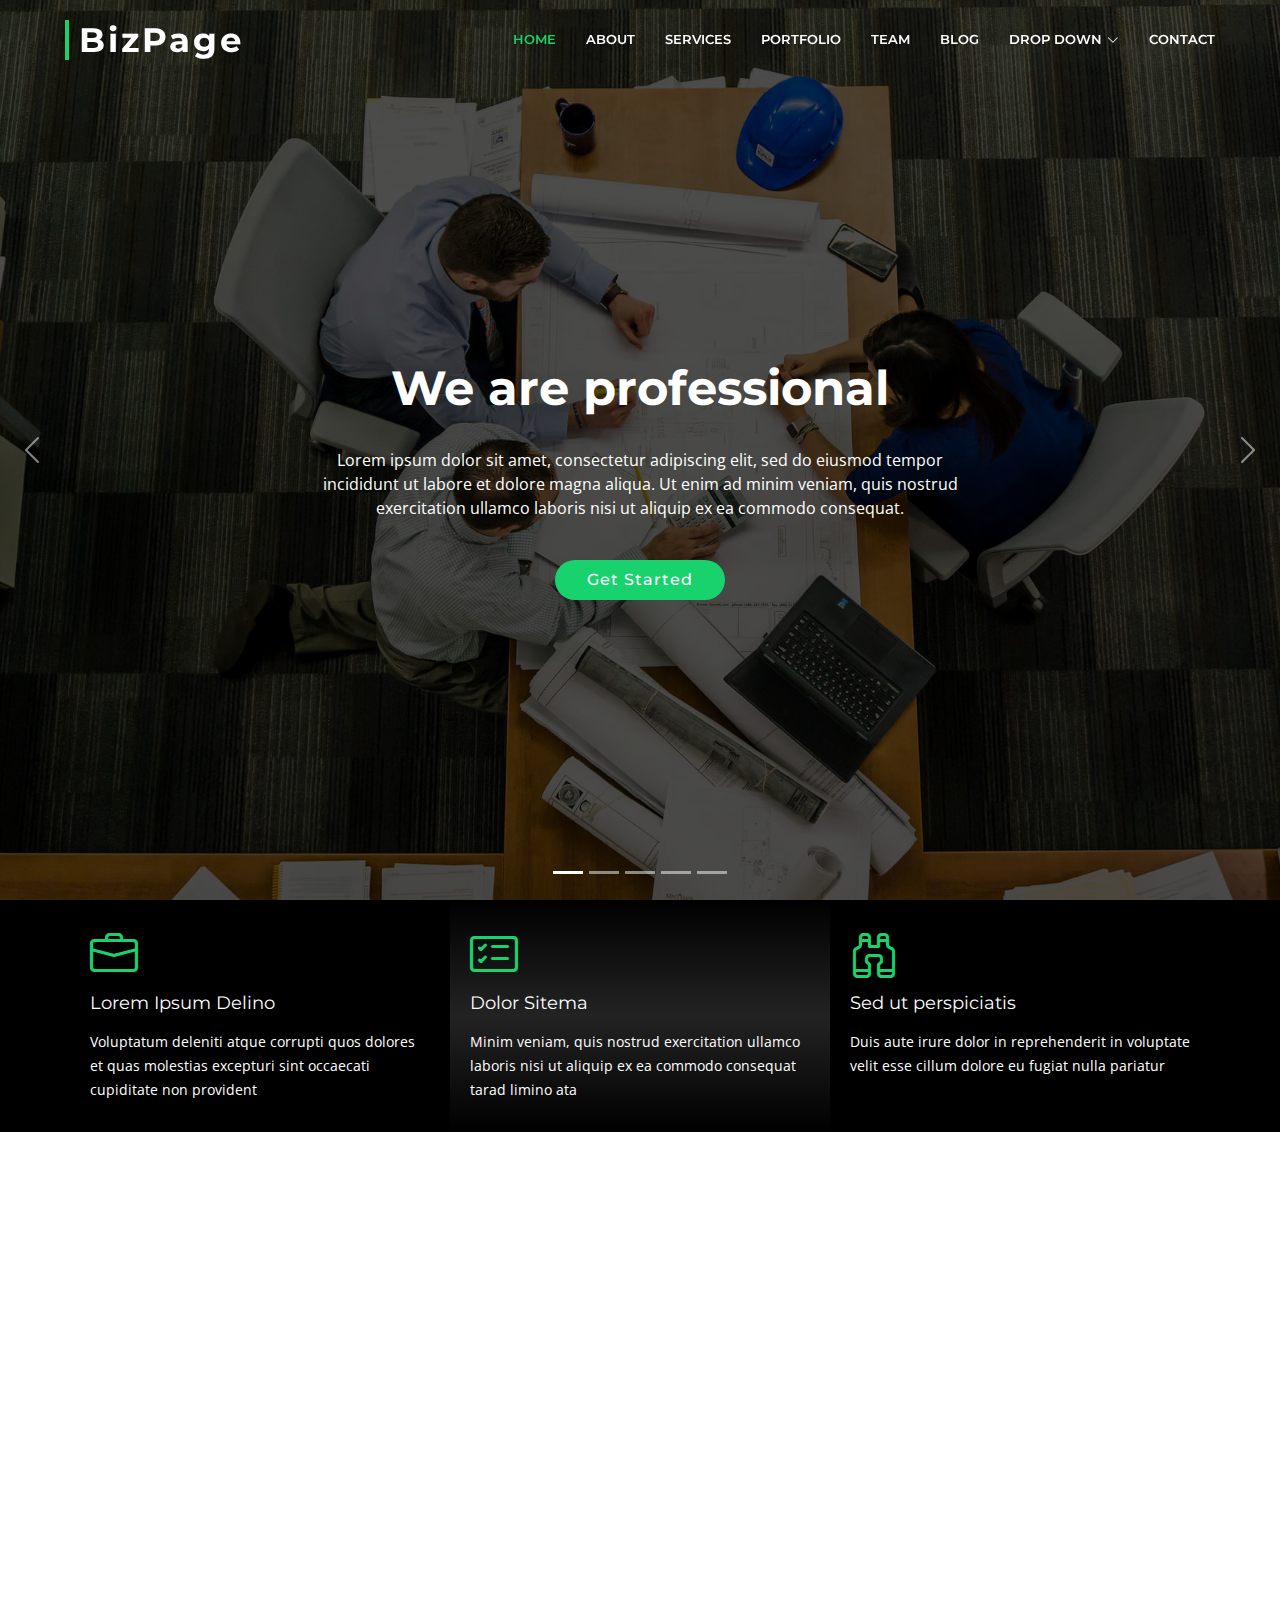
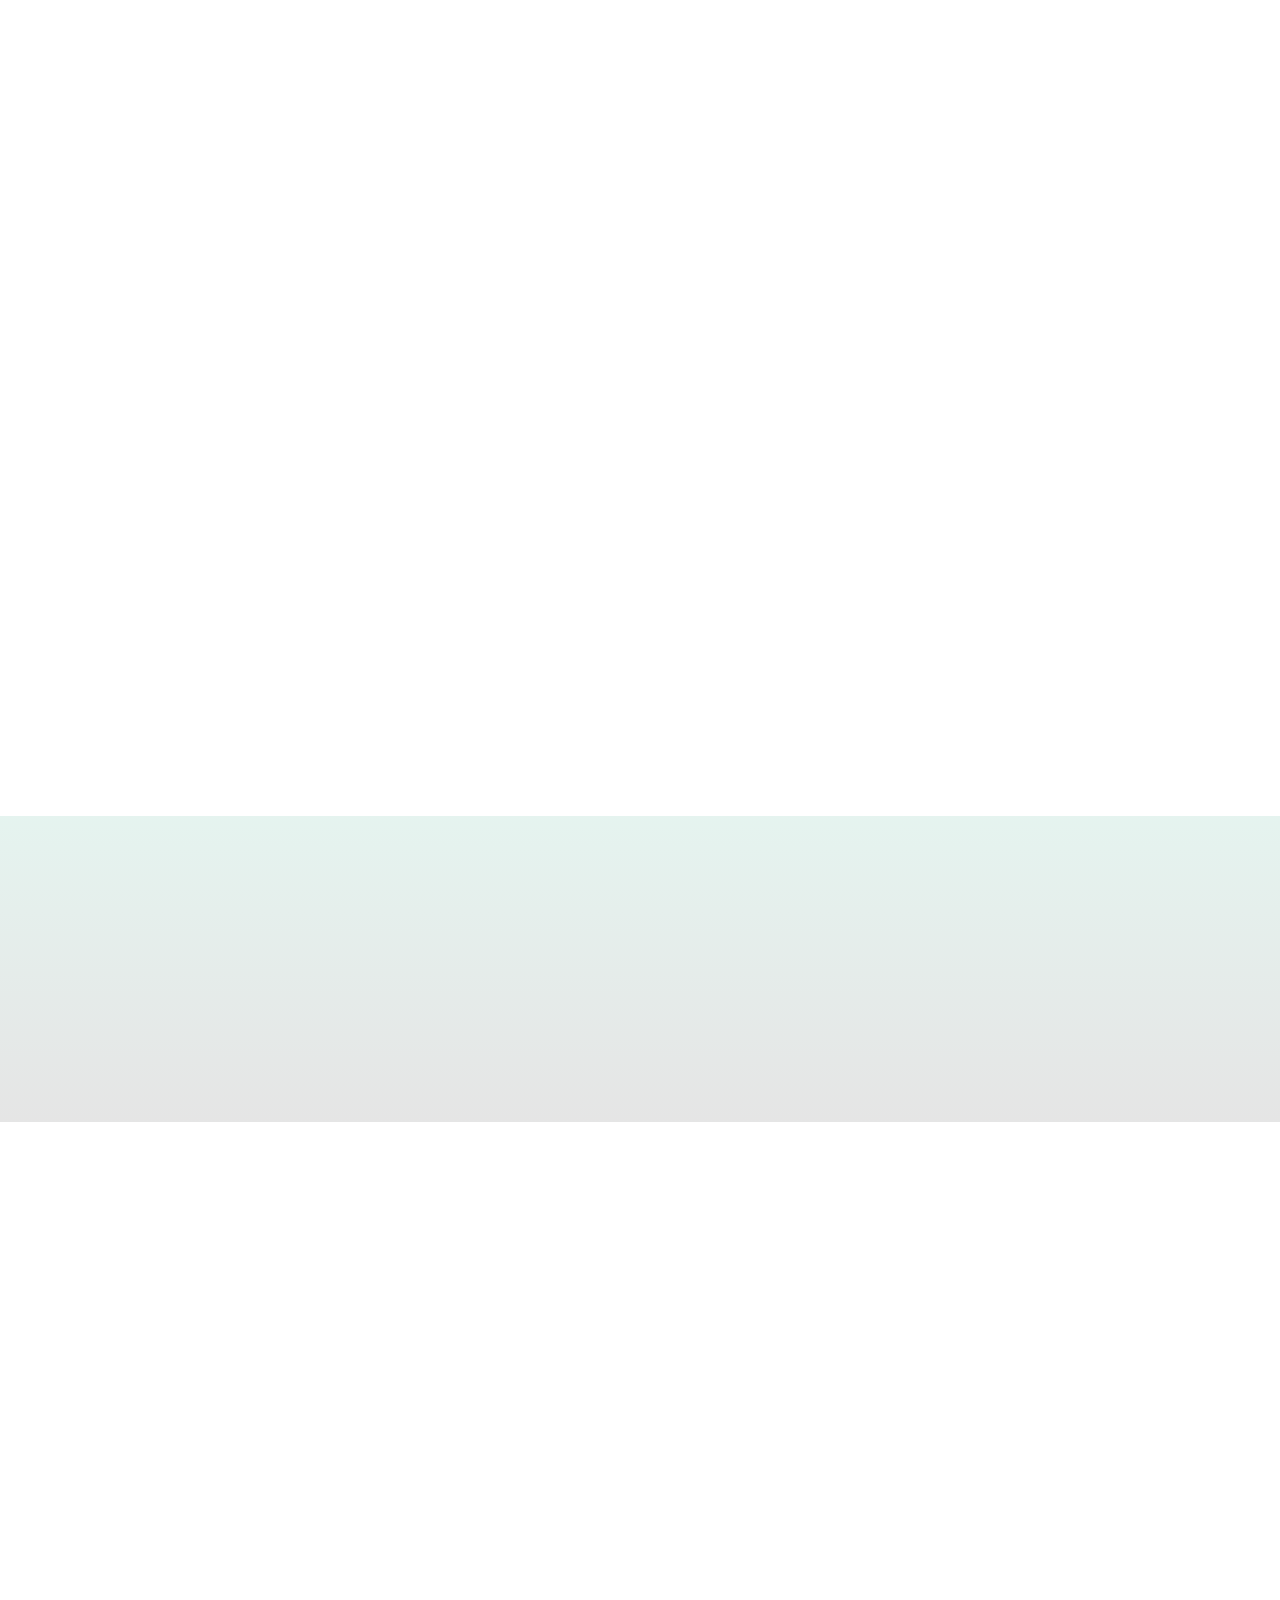
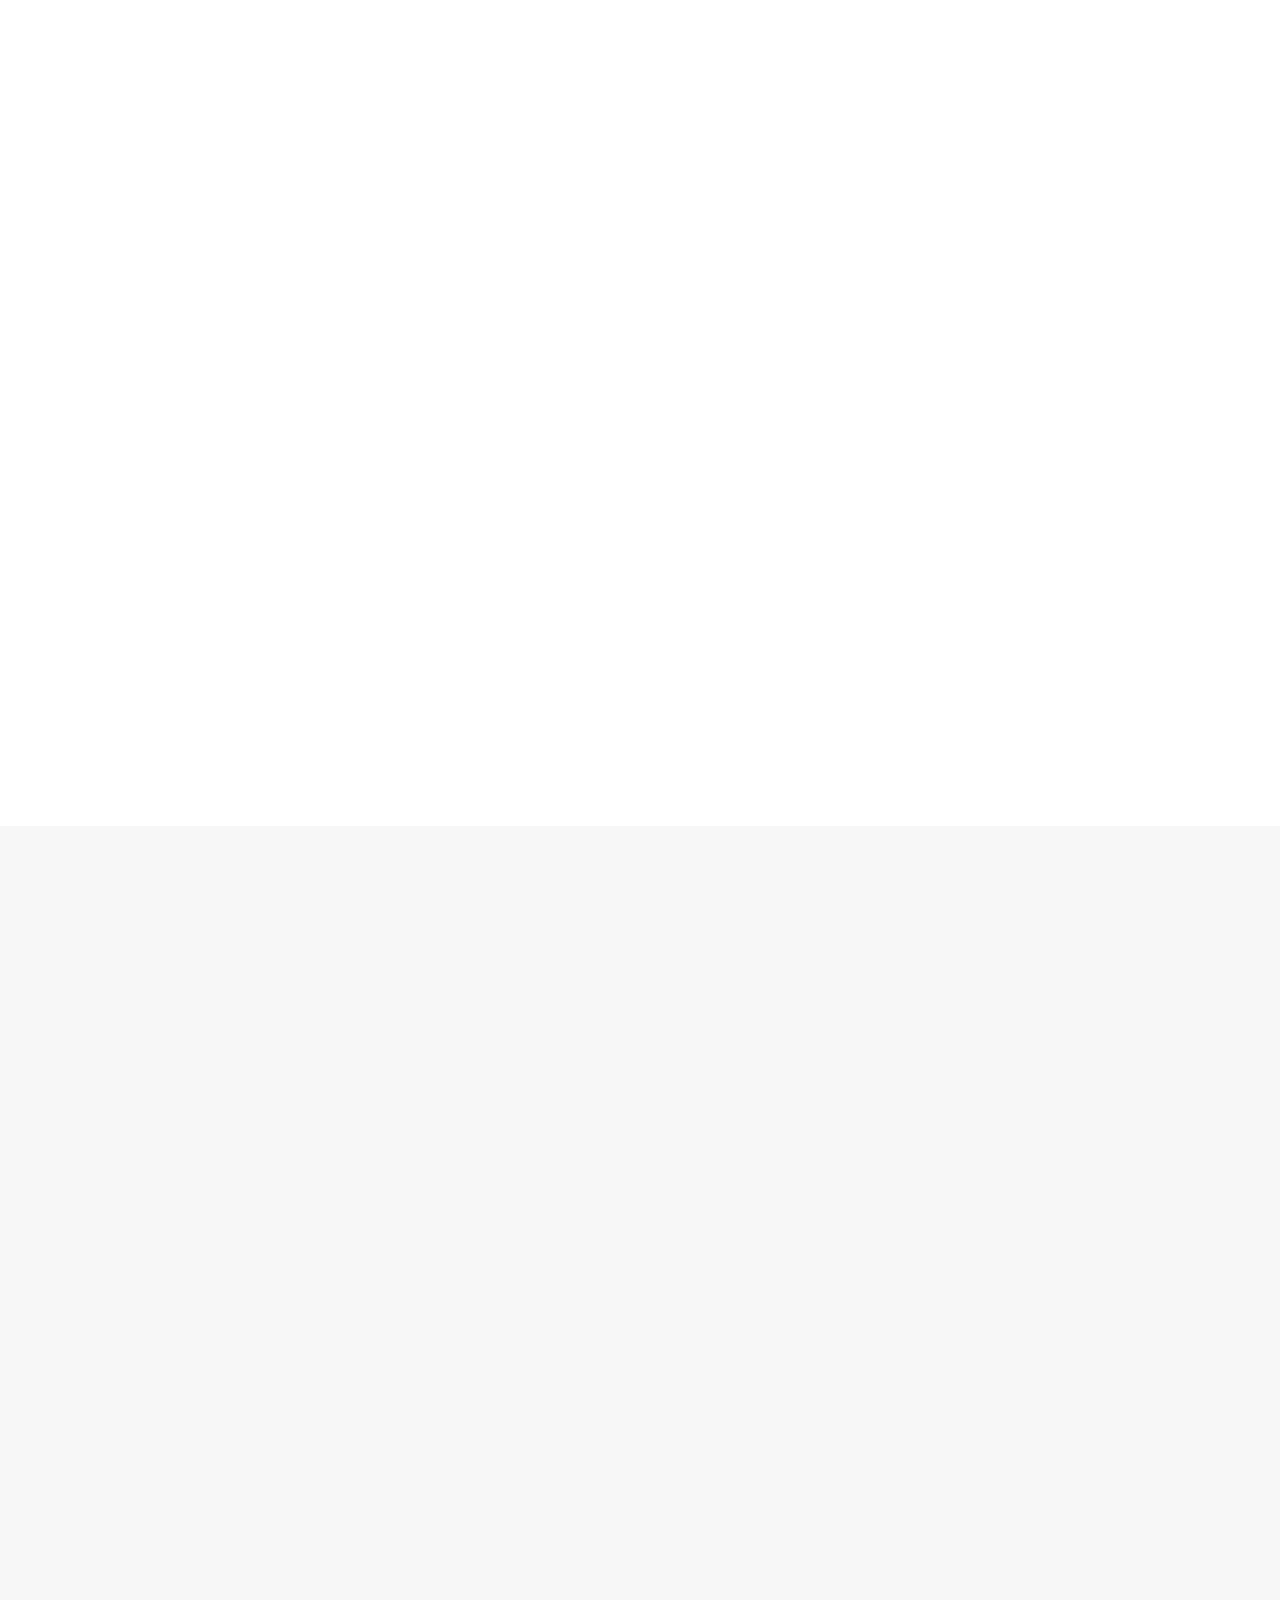
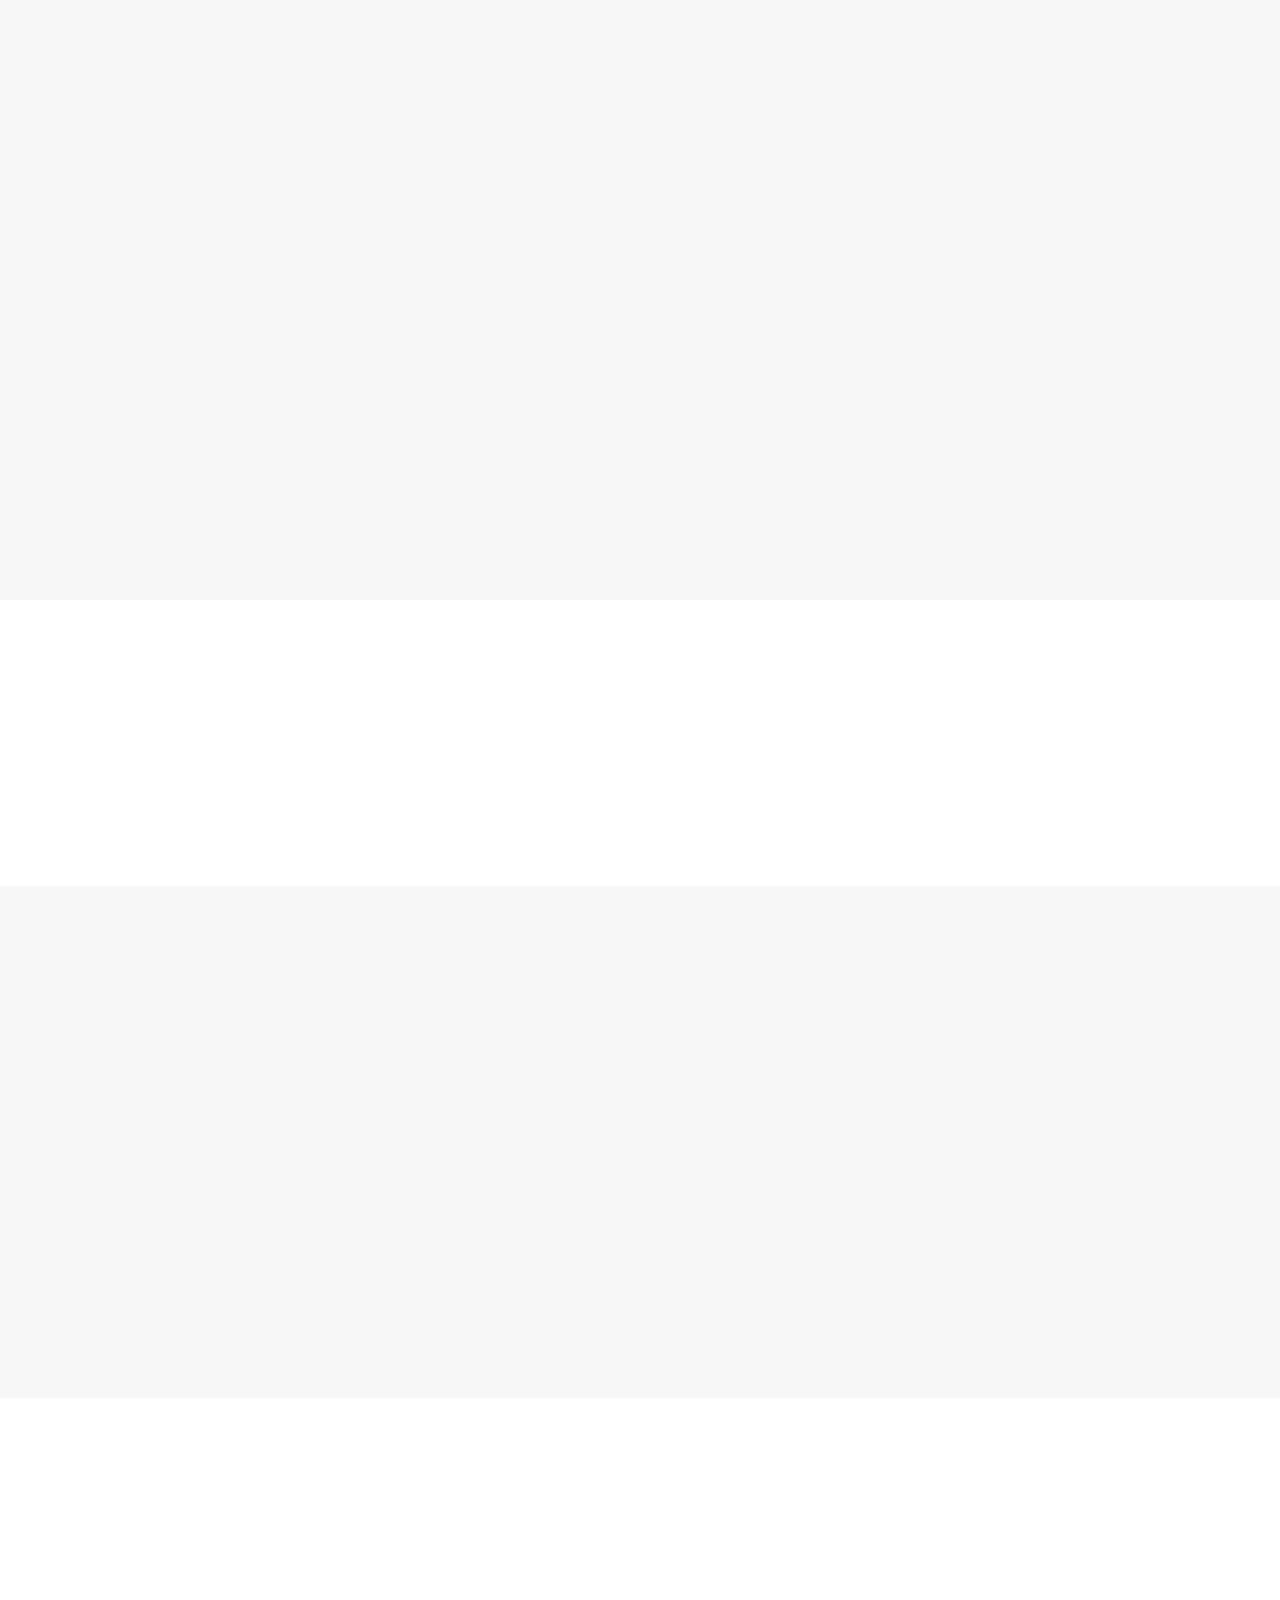
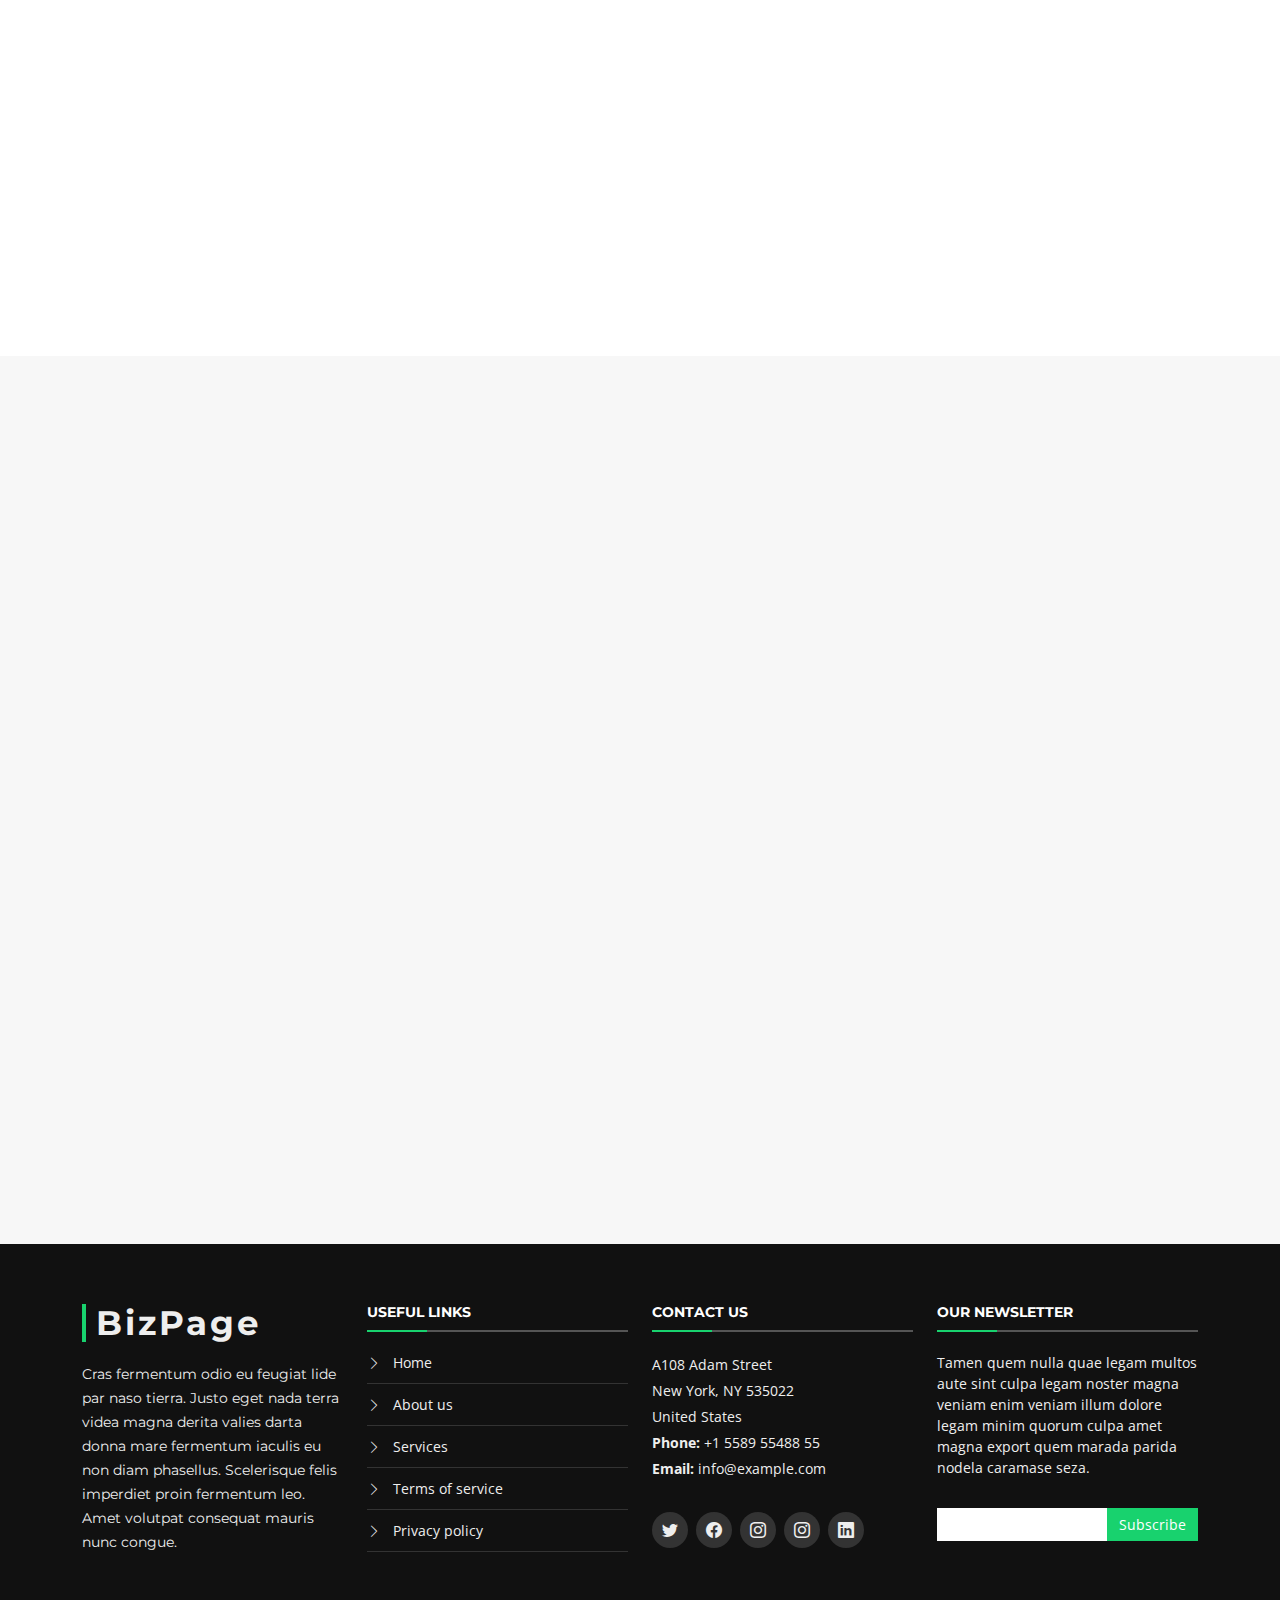
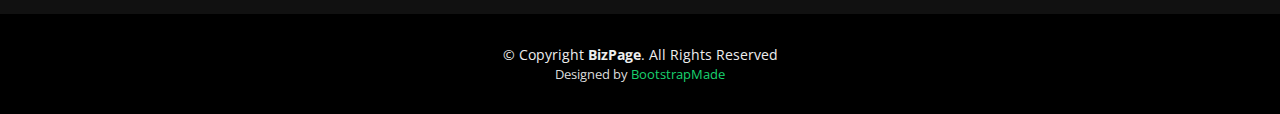
==== index.html @ b389154e "initial commit" ====
<!DOCTYPE html>
<html lang="en">

<head>
  <meta charset="utf-8">
  <meta content="width=device-width, initial-scale=1.0" name="viewport">

  <title>BizPage Bootstrap Template</title>
  <meta content="" name="description">
  <meta content="" name="keywords">

  <!-- Favicons -->
  <link href="assets/img/favicon.png" rel="icon">
  <link href="assets/img/apple-touch-icon.png" rel="apple-touch-icon">

  <!-- Google Fonts -->
  <link href="https://fonts.googleapis.com/css?family=Open+Sans:300,300i,400,400i,700,700i|Montserrat:300,400,500,700" rel="stylesheet">

  <!-- Vendor CSS Files -->
  <link href="assets/vendor/animate.css/animate.min.css" rel="stylesheet">
  <link href="assets/vendor/aos/aos.css" rel="stylesheet">
  <link href="assets/vendor/bootstrap/css/bootstrap.min.css" rel="stylesheet">
  <link href="assets/vendor/bootstrap-icons/bootstrap-icons.css" rel="stylesheet">
  <link href="assets/vendor/glightbox/css/glightbox.min.css" rel="stylesheet">
  <link href="assets/vendor/swiper/swiper-bundle.min.css" rel="stylesheet">

  <!-- Template Main CSS File -->
  <link href="assets/css/style.css" rel="stylesheet">

  <!-- =======================================================
  * Template Name: BizPage
  * Updated: Mar 10 2023 with Bootstrap v5.2.3
  * Template URL: https://bootstrapmade.com/bizpage-bootstrap-business-template/
  * Author: BootstrapMade.com
  * License: https://bootstrapmade.com/license/
  ======================================================== -->
</head>

<body>

  <!-- ======= Header ======= -->
  <header id="header" class="fixed-top d-flex align-items-center header-transparent">
    <div class="container-fluid">

      <div class="row justify-content-center align-items-center">
        <div class="col-xl-11 d-flex align-items-center justify-content-between">
          <h1 class="logo"><a href="index.html">BizPage</a></h1>
          <!-- Uncomment below if you prefer to use an image logo -->
          <!-- <a href="index.html" class="logo"><img src="assets/img/logo.png" alt="" class="img-fluid"></a>-->

          <nav id="navbar" class="navbar">
            <ul>
              <li><a class="nav-link scrollto active" href="#hero">Home</a></li>
              <li><a class="nav-link scrollto" href="#about">About</a></li>
              <li><a class="nav-link scrollto" href="#services">Services</a></li>
              <li><a class="nav-link scrollto " href="#portfolio">Portfolio</a></li>
              <li><a class="nav-link scrollto" href="#team">Team</a></li>
              <li><a class="nav-link  " href="blog.html">Blog</a></li>
              <li class="dropdown"><a href="#"><span>Drop Down</span> <i class="bi bi-chevron-down"></i></a>
                <ul>
                  <li><a href="#">Drop Down 1</a></li>
                  <li class="dropdown"><a href="#"><span>Deep Drop Down</span> <i class="bi bi-chevron-right"></i></a>
                    <ul>
                      <li><a href="#">Deep Drop Down 1</a></li>
                      <li><a href="#">Deep Drop Down 2</a></li>
                      <li><a href="#">Deep Drop Down 3</a></li>
                      <li><a href="#">Deep Drop Down 4</a></li>
                      <li><a href="#">Deep Drop Down 5</a></li>
                    </ul>
                  </li>
                  <li><a href="#">Drop Down 2</a></li>
                  <li><a href="#">Drop Down 3</a></li>
                  <li><a href="#">Drop Down 4</a></li>
                </ul>
              </li>
              <li><a class="nav-link scrollto" href="#contact">Contact</a></li>
            </ul>
            <i class="bi bi-list mobile-nav-toggle"></i>
          </nav><!-- .navbar -->
        </div>
      </div>

    </div>
  </header><!-- End Header -->

  <!-- ======= hero Section ======= -->
  <section id="hero">
    <div class="hero-container">
      <div id="heroCarousel" class="carousel slide carousel-fade" data-bs-ride="carousel" data-bs-interval="5000">

        <ol id="hero-carousel-indicators" class="carousel-indicators"></ol>

        <div class="carousel-inner" role="listbox">

          <div class="carousel-item active" style="background-image: url(assets/img/hero-carousel/1.jpg)">
            <div class="carousel-container">
              <div class="container">
                <h2 class="animate__animated animate__fadeInDown">We are professional</h2>
                <p class="animate__animated animate__fadeInUp">Lorem ipsum dolor sit amet, consectetur adipiscing elit, sed do eiusmod tempor incididunt ut labore et dolore magna aliqua. Ut enim ad minim veniam, quis nostrud exercitation ullamco laboris nisi ut aliquip ex ea commodo consequat.</p>
                <a href="#featured-services" class="btn-get-started scrollto animate__animated animate__fadeInUp">Get Started</a>
              </div>
            </div>
          </div>

          <div class="carousel-item" style="background-image: url(assets/img/hero-carousel/2.jpg)">
            <div class="carousel-container">
              <div class="container">
                <h2 class="animate__animated animate__fadeInDown">At vero eos et accusamus</h2>
                <p class="animate__animated animate__fadeInUp">Nam libero tempore, cum soluta nobis est eligendi optio cumque nihil impedit quo minus id quod maxime placeat facere possimus, omnis voluptas assumenda est, omnis dolor repellendus. Temporibus autem quibusdam et aut officiis debitis aut.</p>
                <a href="#featured-services" class="btn-get-started scrollto animate__animated animate__fadeInUp">Get Started</a>
              </div>
            </div>
          </div>

          <div class="carousel-item" style="background-image: url(assets/img/hero-carousel/3.jpg)">
            <div class="carousel-container">
              <div class="container">
                <h2 class="animate__animated animate__fadeInDown">Temporibus autem quibusdam</h2>
                <p class="animate__animated animate__fadeInUp">Beatae vitae dicta sunt explicabo. Nemo enim ipsam voluptatem quia voluptas sit aspernatur aut odit aut fugit, sed quia consequuntur magni dolores eos qui ratione voluptatem sequi nesciunt omnis iste natus error sit voluptatem accusantium.</p>
                <a href="#featured-services" class="btn-get-started scrollto animate__animated animate__fadeInUp">Get Started</a>
              </div>
            </div>
          </div>

          <div class="carousel-item" style="background-image: url(assets/img/hero-carousel/4.jpg)">
            <div class="carousel-container">
              <div class="container">
                <h2 class="animate__animated animate__fadeInDown">Nam libero tempore</h2>
                <p class="animate__animated animate__fadeInUp">Neque porro quisquam est, qui dolorem ipsum quia dolor sit amet, consectetur, adipisci velit, sed quia non numquam eius modi tempora incidunt ut labore et dolore magnam aliquam quaerat voluptatem. Ut enim ad minima veniam, quis nostrum.</p>
                <a href="#featured-services" class="btn-get-started scrollto animate__animated animate__fadeInUp">Get Started</a>
              </div>
            </div>
          </div>

          <div class="carousel-item" style="background-image: url(assets/img/hero-carousel/5.jpg)">
            <div class="carousel-container">
              <div class="container">
                <h2 class="animate__animated animate__fadeInDown">Magnam aliquam quaerat</h2>
                <p class="animate__animated animate__fadeInUp">Lorem ipsum dolor sit amet, consectetur adipiscing elit, sed do eiusmod tempor incididunt ut labore et dolore magna aliqua. Ut enim ad minim veniam, quis nostrud exercitation ullamco laboris nisi ut aliquip ex ea commodo consequat.</p>
                <a href="#featured-services" class="btn-get-started scrollto animate__animated animate__fadeInUp">Get Started</a>
              </div>
            </div>
          </div>

        </div>

        <a class="carousel-control-prev" href="#heroCarousel" role="button" data-bs-slide="prev">
          <span class="carousel-control-prev-icon bi bi-chevron-left" aria-hidden="true"></span>
        </a>

        <a class="carousel-control-next" href="#heroCarousel" role="button" data-bs-slide="next">
          <span class="carousel-control-next-icon bi bi-chevron-right" aria-hidden="true"></span>
        </a>

      </div>
    </div>
  </section><!-- End Hero Section -->

  <main id="main">

    <!-- ======= Featured Services Section Section ======= -->
    <section id="featured-services">
      <div class="container">
        <div class="row">

          <div class="col-lg-4 box">
            <i class="bi bi-briefcase"></i>
            <h4 class="title"><a href="">Lorem Ipsum Delino</a></h4>
            <p class="description">Voluptatum deleniti atque corrupti quos dolores et quas molestias excepturi sint occaecati cupiditate non provident</p>
          </div>

          <div class="col-lg-4 box box-bg">
            <i class="bi bi-card-checklist"></i>
            <h4 class="title"><a href="">Dolor Sitema</a></h4>
            <p class="description">Minim veniam, quis nostrud exercitation ullamco laboris nisi ut aliquip ex ea commodo consequat tarad limino ata</p>
          </div>

          <div class="col-lg-4 box">
            <i class="bi bi-binoculars"></i>
            <h4 class="title"><a href="">Sed ut perspiciatis</a></h4>
            <p class="description">Duis aute irure dolor in reprehenderit in voluptate velit esse cillum dolore eu fugiat nulla pariatur</p>
          </div>

        </div>
      </div>
    </section><!-- End Featured Services Section -->

    <!-- ======= About Us Section ======= -->
    <section id="about">
      <div class="container" data-aos="fade-up">

        <header class="section-header">
          <h3>About Us</h3>
          <p>Lorem ipsum dolor sit amet, consectetur adipiscing elit, sed do eiusmod tempor incididunt ut labore et dolore magna aliqua. Ut enim ad minim veniam, quis nostrud exercitation ullamco laboris nisi ut aliquip ex ea commodo consequat.</p>
        </header>

        <div class="row about-cols">

          <div class="col-md-4" data-aos="fade-up" data-aos-delay="100">
            <div class="about-col">
              <div class="img">
                <img src="assets/img/about-mission.jpg" alt="" class="img-fluid">
                <div class="icon"><i class="bi bi-bar-chart"></i></div>
              </div>
              <h2 class="title"><a href="#">Our Mission</a></h2>
              <p>
                Lorem ipsum dolor sit amet, consectetur elit, sed do eiusmod tempor ut labore et dolore magna aliqua. Ut enim ad minim veniam, quis nostrud exercitation ullamco laboris nisi ut aliquip ex ea commodo consequat.
              </p>
            </div>
          </div>

          <div class="col-md-4" data-aos="fade-up" data-aos-delay="200">
            <div class="about-col">
              <div class="img">
                <img src="assets/img/about-plan.jpg" alt="" class="img-fluid">
                <div class="icon"><i class="bi bi-brightness-high"></i></div>
              </div>
              <h2 class="title"><a href="#">Our Plan</a></h2>
              <p>
                Sed ut perspiciatis unde omnis iste natus error sit voluptatem doloremque laudantium, totam rem aperiam, eaque ipsa quae ab illo inventore veritatis et quasi architecto beatae vitae dicta sunt explicabo.
              </p>
            </div>
          </div>

          <div class="col-md-4" data-aos="fade-up" data-aos-delay="300">
            <div class="about-col">
              <div class="img">
                <img src="assets/img/about-vision.jpg" alt="" class="img-fluid">
                <div class="icon"><i class="bi bi-calendar4-week"></i></div>
              </div>
              <h2 class="title"><a href="#">Our Vision</a></h2>
              <p>
                Nemo enim ipsam voluptatem quia voluptas sit aut odit aut fugit, sed quia magni dolores eos qui ratione voluptatem sequi nesciunt Neque porro quisquam est, qui dolorem ipsum quia dolor sit amet.
              </p>
            </div>
          </div>

        </div>

      </div>
    </section><!-- End About Us Section -->

    <!-- ======= Services Section ======= -->
    <section id="services">
      <div class="container" data-aos="fade-up">

        <header class="section-header wow fadeInUp">
          <h3>Services</h3>
          <p>Laudem latine persequeris id sed, ex fabulas delectus quo. No vel partiendo abhorreant vituperatoribus, ad pro quaestio laboramus. Ei ubique vivendum pro. At ius nisl accusam lorenta zanos paradigno tridexa panatarel.</p>
        </header>

        <div class="row">

          <div class="col-lg-4 col-md-6 box" data-aos="fade-up" data-aos-delay="100">
            <div class="icon"><i class="bi bi-briefcase"></i></div>
            <h4 class="title"><a href="">Lorem Ipsum</a></h4>
            <p class="description">Voluptatum deleniti atque corrupti quos dolores et quas molestias excepturi sint occaecati cupiditate non provident</p>
          </div>
          <div class="col-lg-4 col-md-6 box" data-aos="fade-up" data-aos-delay="200">
            <div class="icon"><i class="bi bi-card-checklist"></i></div>
            <h4 class="title"><a href="">Dolor Sitema</a></h4>
            <p class="description">Minim veniam, quis nostrud exercitation ullamco laboris nisi ut aliquip ex ea commodo consequat tarad limino ata</p>
          </div>
          <div class="col-lg-4 col-md-6 box" data-aos="fade-up" data-aos-delay="300">
            <div class="icon"><i class="bi bi-bar-chart"></i></div>
            <h4 class="title"><a href="">Sed ut perspiciatis</a></h4>
            <p class="description">Duis aute irure dolor in reprehenderit in voluptate velit esse cillum dolore eu fugiat nulla pariatur</p>
          </div>
          <div class="col-lg-4 col-md-6 box" data-aos="fade-up" data-aos-delay="200">
            <div class="icon"><i class="bi bi-binoculars"></i></div>
            <h4 class="title"><a href="">Magni Dolores</a></h4>
            <p class="description">Excepteur sint occaecat cupidatat non proident, sunt in culpa qui officia deserunt mollit anim id est laborum</p>
          </div>
          <div class="col-lg-4 col-md-6 box" data-aos="fade-up" data-aos-delay="300">
            <div class="icon"><i class="bi bi-brightness-high"></i></div>
            <h4 class="title"><a href="">Nemo Enim</a></h4>
            <p class="description">At vero eos et accusamus et iusto odio dignissimos ducimus qui blanditiis praesentium voluptatum deleniti atque</p>
          </div>
          <div class="col-lg-4 col-md-6 box" data-aos="fade-up" data-aos-delay="400">
            <div class="icon"><i class="bi bi-calendar4-week"></i></div>
            <h4 class="title"><a href="">Eiusmod Tempor</a></h4>
            <p class="description">Et harum quidem rerum facilis est et expedita distinctio. Nam libero tempore, cum soluta nobis est eligendi</p>
          </div>

        </div>

      </div>
    </section><!-- End Services Section -->

    <!-- ======= Call To Action Section ======= -->
    <section id="call-to-action">
      <div class="container text-center" data-aos="zoom-in">
        <h3>Call To Action</h3>
        <p> Duis aute irure dolor in reprehenderit in voluptate velit esse cillum dolore eu fugiat nulla pariatur. Excepteur sint occaecat cupidatat non proident, sunt in culpa qui officia deserunt mollit anim id est laborum.</p>
        <a class="cta-btn" href="#">Call To Action</a>
      </div>
    </section><!-- End Call To Action Section -->

    <!-- ======= Skills Section ======= -->
    <section id="skills">
      <div class="container" data-aos="fade-up">

        <header class="section-header">
          <h3>Our Skills</h3>
          <p>Lorem ipsum dolor sit amet, consectetur adipiscing elit, sed do eiusmod tempor incididunt ut labore et dolore magna aliqua. Ut enim ad minim veniam, quis nostrud exercitation ullamco laboris nisi ut aliquip</p>
        </header>

        <div class="skills-content">

          <div class="progress">
            <div class="progress-bar bg-success" role="progressbar" aria-valuenow="100" aria-valuemin="0" aria-valuemax="100">
              <span class="skill">HTML <i class="val">100%</i></span>
            </div>
          </div>

          <div class="progress">
            <div class="progress-bar bg-info" role="progressbar" aria-valuenow="90" aria-valuemin="0" aria-valuemax="100">
              <span class="skill">CSS <i class="val">90%</i></span>
            </div>
          </div>

          <div class="progress">
            <div class="progress-bar bg-warning" role="progressbar" aria-valuenow="75" aria-valuemin="0" aria-valuemax="100">
              <span class="skill">JavaScript <i class="val">75%</i></span>
            </div>
          </div>

          <div class="progress">
            <div class="progress-bar bg-danger" role="progressbar" aria-valuenow="55" aria-valuemin="0" aria-valuemax="100">
              <span class="skill">Photoshop <i class="val">55%</i></span>
            </div>
          </div>

        </div>

      </div>
    </section><!-- End Skills Section -->

    <!-- ======= Facts Section ======= -->
    <section id="facts">
      <div class="container" data-aos="fade-up">

        <header class="section-header">
          <h3>Facts</h3>
          <p>Sed ut perspiciatis unde omnis iste natus error sit voluptatem accusantium doloremque</p>
        </header>

        <div class="row counters">

          <div class="col-lg-3 col-6 text-center">
            <span data-purecounter-start="0" data-purecounter-end="232" data-purecounter-duration="1" class="purecounter"></span>
            <p>Clients</p>
          </div>

          <div class="col-lg-3 col-6 text-center">
            <span data-purecounter-start="0" data-purecounter-end="421" data-purecounter-duration="1" class="purecounter"></span>
            <p>Projects</p>
          </div>

          <div class="col-lg-3 col-6 text-center">
            <span data-purecounter-start="0" data-purecounter-end="1364" data-purecounter-duration="1" class="purecounter"></span>
            <p>Hours Of Support</p>
          </div>

          <div class="col-lg-3 col-6 text-center">
            <span data-purecounter-start="0" data-purecounter-end="38" data-purecounter-duration="1" class="purecounter"></span>
            <p>Hard Workers</p>
          </div>

        </div>

        <div class="facts-img">
          <img src="assets/img/facts-img.png" alt="" class="img-fluid">
        </div>

      </div>
    </section><!-- End Facts Section -->

    <!-- ======= Portfolio Section ======= -->
    <section id="portfolio" class="section-bg">
      <div class="container" data-aos="fade-up">

        <header class="section-header">
          <h3 class="section-title">Our Portfolio</h3>
        </header>

        <div class="row" data-aos="fade-up" data-aos-delay="100"">
      <div class=" col-lg-12">
          <ul id="portfolio-flters">
            <li data-filter="*" class="filter-active">All</li>
            <li data-filter=".filter-app">App</li>
            <li data-filter=".filter-card">Card</li>
            <li data-filter=".filter-web">Web</li>
          </ul>
        </div>
      </div>

      <div class="row portfolio-container" data-aos="fade-up" data-aos-delay="200">

        <div class="col-lg-4 col-md-6 portfolio-item filter-app">
          <div class="portfolio-wrap">
            <figure>
              <img src="assets/img/portfolio/app1.jpg" class="img-fluid" alt="">
              <a href="assets/img/portfolio/app1.jpg" data-lightbox="portfolio" data-title="App 1" class="link-preview"><i class="bi bi-plus"></i></a>
              <a href="portfolio-details.html" class="link-details" title="More Details"><i class="bi bi-link"></i></a>
            </figure>

            <div class="portfolio-info">
              <h4><a href="portfolio-details.html">App 1</a></h4>
              <p>App</p>
            </div>
          </div>
        </div>

        <div class="col-lg-4 col-md-6 portfolio-item filter-web">
          <div class="portfolio-wrap">
            <figure>
              <img src="assets/img/portfolio/web3.jpg" class="img-fluid" alt="">
              <a href="assets/img/portfolio/web3.jpg" class="link-preview portfolio-lightbox" data-gallery="portfolioGallery" title="Web 3"><i class="bi bi-plus"></i></a>
              <a href="portfolio-details.html" class="link-details" title="More Details"><i class="bi bi-link"></i></a>
            </figure>

            <div class="portfolio-info">
              <h4><a href="portfolio-details.html">Web 3</a></h4>
              <p>Web</p>
            </div>
          </div>
        </div>

        <div class="col-lg-4 col-md-6 portfolio-item filter-app">
          <div class="portfolio-wrap">
            <figure>
              <img src="assets/img/portfolio/app2.jpg" class="img-fluid" alt="">
              <a href="assets/img/portfolio/app2.jpg" class="link-preview portfolio-lightbox" data-gallery="portfolioGallery" title="App 2"><i class="bi bi-plus"></i></a>
              <a href="portfolio-details.html" class="link-details" title="More Details"><i class="bi bi-link"></i></a>
            </figure>

            <div class="portfolio-info">
              <h4><a href="portfolio-details.html">App 2</a></h4>
              <p>App</p>
            </div>
          </div>
        </div>

        <div class="col-lg-4 col-md-6 portfolio-item filter-card">
          <div class="portfolio-wrap">
            <figure>
              <img src="assets/img/portfolio/card2.jpg" class="img-fluid" alt="">
              <a href="assets/img/portfolio/card2.jpg" class="link-preview portfolio-lightbox" data-gallery="portfolioGallery" title="Card 2"><i class="bi bi-plus"></i></a>
              <a href="portfolio-details.html" class="link-details" title="More Details"><i class="bi bi-link"></i></a>
            </figure>

            <div class="portfolio-info">
              <h4><a href="portfolio-details.html">Card 2</a></h4>
              <p>Card</p>
            </div>
          </div>
        </div>

        <div class="col-lg-4 col-md-6 portfolio-item filter-web">
          <div class="portfolio-wrap">
            <figure>
              <img src="assets/img/portfolio/web2.jpg" class="img-fluid" alt="">
              <a href="assets/img/portfolio/web2.jpg" class="link-preview portfolio-lightbox" data-gallery="portfolioGallery" title="Web 2"><i class="bi bi-plus"></i></a>
              <a href="portfolio-details.html" class="link-details" title="More Details"><i class="bi bi-link"></i></a>
            </figure>

            <div class="portfolio-info">
              <h4><a href="portfolio-details.html">Web 2</a></h4>
              <p>Web</p>
            </div>
          </div>
        </div>

        <div class="col-lg-4 col-md-6 portfolio-item filter-app">
          <div class="portfolio-wrap">
            <figure>
              <img src="assets/img/portfolio/app3.jpg" class="img-fluid" alt="">
              <a href="assets/img/portfolio/app3.jpg" class="link-preview portfolio-lightbox" data-gallery="portfolioGallery" title="App 3"><i class="bi bi-plus"></i></a>
              <a href="portfolio-details.html" class="link-details" title="More Details"><i class="bi bi-link"></i></a>
            </figure>

            <div class="portfolio-info">
              <h4><a href="portfolio-details.html">App 3</a></h4>
              <p>App</p>
            </div>
          </div>
        </div>

        <div class="col-lg-4 col-md-6 portfolio-item filter-card">
          <div class="portfolio-wrap">
            <figure>
              <img src="assets/img/portfolio/card1.jpg" class="img-fluid" alt="">
              <a href="assets/img/portfolio/card1.jpg" class="link-preview portfolio-lightbox" data-gallery="portfolioGallery" title="Card 1"><i class="bi bi-plus"></i></a>
              <a href="portfolio-details.html" class="link-details" title="More Details"><i class="bi bi-link"></i></a>
            </figure>

            <div class="portfolio-info">
              <h4><a href="portfolio-details.html">Card 1</a></h4>
              <p>Card</p>
            </div>
          </div>
        </div>

        <div class="col-lg-4 col-md-6 portfolio-item filter-card">
          <div class="portfolio-wrap">
            <figure>
              <img src="assets/img/portfolio/card3.jpg" class="img-fluid" alt="">
              <a href="assets/img/portfolio/card3.jpg" class="link-preview portfolio-lightbox" data-gallery="portfolioGallery" title="Card 3"><i class="bi bi-plus"></i></a>
              <a href="portfolio-details.html" class="link-details" title="More Details"><i class="bi bi-link"></i></a>
            </figure>

            <div class="portfolio-info">
              <h4><a href="portfolio-details.html">Card 3</a></h4>
              <p>Card</p>
            </div>
          </div>
        </div>

        <div class="col-lg-4 col-md-6 portfolio-item filter-web">
          <div class="portfolio-wrap">
            <figure>
              <img src="assets/img/portfolio/web1.jpg" class="img-fluid" alt="">
              <a href="assets/img/portfolio/web1.jpg" class="link-preview portfolio-lightbox" data-gallery="portfolioGallery" title="Web 1"><i class="bi bi-plus"></i></a>
              <a href="portfolio-details.html" class="link-details" title="More Details"><i class="bi bi-link"></i></a>
            </figure>

            <div class="portfolio-info">
              <h4><a href="portfolio-details.html">Web 1</a></h4>
              <p>Web</p>
            </div>
          </div>
        </div>

      </div>

      </div>
    </section><!-- End Portfolio Section -->

    <!-- ======= Our Clients Section ======= -->
    <section id="clients">
      <div class="container" data-aos="zoom-in">

        <header class="section-header">
          <h3>Our Clients</h3>
        </header>

        <div class="clients-slider swiper">
          <div class="swiper-wrapper align-items-center">
            <div class="swiper-slide"><img src="assets/img/clients/client-1.png" class="img-fluid" alt=""></div>
            <div class="swiper-slide"><img src="assets/img/clients/client-2.png" class="img-fluid" alt=""></div>
            <div class="swiper-slide"><img src="assets/img/clients/client-3.png" class="img-fluid" alt=""></div>
            <div class="swiper-slide"><img src="assets/img/clients/client-4.png" class="img-fluid" alt=""></div>
            <div class="swiper-slide"><img src="assets/img/clients/client-5.png" class="img-fluid" alt=""></div>
            <div class="swiper-slide"><img src="assets/img/clients/client-6.png" class="img-fluid" alt=""></div>
            <div class="swiper-slide"><img src="assets/img/clients/client-7.png" class="img-fluid" alt=""></div>
            <div class="swiper-slide"><img src="assets/img/clients/client-8.png" class="img-fluid" alt=""></div>
          </div>
          <div class="swiper-pagination"></div>
        </div>

      </div>
    </section><!-- End Our Clients Section -->

    <!-- ======= Testimonials Section ======= -->
    <section id="testimonials" class="section-bg">
      <div class="container" data-aos="fade-up">

        <header class="section-header">
          <h3>Testimonials</h3>
        </header>

        <div class="testimonials-slider swiper" data-aos="fade-up" data-aos-delay="100">
          <div class="swiper-wrapper">

            <div class="swiper-slide">
              <div class="testimonial-item">
                <img src="assets/img/testimonial-1.jpg" class="testimonial-img" alt="">
                <h3>Saul Goodman</h3>
                <h4>Ceo &amp; Founder</h4>
                <p>
                  <img src="assets/img/quote-sign-left.png" class="quote-sign-left" alt="">
                  Proin iaculis purus consequat sem cure digni ssim donec porttitora entum suscipit rhoncus. Accusantium quam, ultricies eget id, aliquam eget nibh et. Maecen aliquam, risus at semper.
                  <img src="assets/img/quote-sign-right.png" class="quote-sign-right" alt="">
                </p>
              </div>
            </div><!-- End testimonial item -->

            <div class="swiper-slide">
              <div class="testimonial-item">
                <img src="assets/img/testimonial-2.jpg" class="testimonial-img" alt="">
                <h3>Sara Wilsson</h3>
                <h4>Designer</h4>
                <p>
                  <img src="assets/img/quote-sign-left.png" class="quote-sign-left" alt="">
                  Export tempor illum tamen malis malis eram quae irure esse labore quem cillum quid cillum eram malis quorum velit fore eram velit sunt aliqua noster fugiat irure amet legam anim culpa.
                  <img src="assets/img/quote-sign-right.png" class="quote-sign-right" alt="">
                </p>
              </div>
            </div><!-- End testimonial item -->

            <div class="swiper-slide">
              <div class="testimonial-item">
                <img src="assets/img/testimonial-3.jpg" class="testimonial-img" alt="">
                <h3>Jena Karlis</h3>
                <h4>Store Owner</h4>
                <p>
                  <img src="assets/img/quote-sign-left.png" class="quote-sign-left" alt="">
                  Enim nisi quem export duis labore cillum quae magna enim sint quorum nulla quem veniam duis minim tempor labore quem eram duis noster aute amet eram fore quis sint minim.
                  <img src="assets/img/quote-sign-right.png" class="quote-sign-right" alt="">
                </p>
              </div>
            </div><!-- End testimonial item -->

            <div class="swiper-slide">
              <div class="testimonial-item">
                <img src="assets/img/testimonial-4.jpg" class="testimonial-img" alt="">
                <h3>Matt Brandon</h3>
                <h4>Freelancer</h4>
                <p>
                  <img src="assets/img/quote-sign-left.png" class="quote-sign-left" alt="">
                  Fugiat enim eram quae cillum dolore dolor amet nulla culpa multos export minim fugiat minim velit minim dolor enim duis veniam ipsum anim magna sunt elit fore quem dolore labore illum veniam.
                  <img src="assets/img/quote-sign-right.png" class="quote-sign-right" alt="">
                </p>
              </div>
            </div><!-- End testimonial item -->

            <div class="swiper-slide">
              <div class="testimonial-item">
                <img src="assets/img/testimonial-5.jpg" class="testimonial-img" alt="">
                <h3>John Larson</h3>
                <h4>Entrepreneur</h4>
                <p>
                  <img src="assets/img/quote-sign-left.png" class="quote-sign-left" alt="">
                  Quis quorum aliqua sint quem legam fore sunt eram irure aliqua veniam tempor noster veniam enim culpa labore duis sunt culpa nulla illum cillum fugiat legam esse veniam culpa fore nisi cillum quid.
                  <img src="assets/img/quote-sign-right.png" class="quote-sign-right" alt="">
                </p>
              </div>
            </div><!-- End testimonial item -->

          </div>
          <div class="swiper-pagination"></div>
        </div>

      </div>
    </section><!-- End Testimonials Section -->

    <!-- ======= Team Section ======= -->
    <section id="team">
      <div class="container" data-aos="fade-up">
        <div class="section-header">
          <h3>Team</h3>
          <p>Sed ut perspiciatis unde omnis iste natus error sit voluptatem accusantium doloremque</p>
        </div>

        <div class="row">

          <div class="col-lg-3 col-md-6">
            <div class="member" data-aos="fade-up" data-aos-delay="100">
              <img src="assets/img/team-1.jpg" class="img-fluid" alt="">
              <div class="member-info">
                <div class="member-info-content">
                  <h4>Walter White</h4>
                  <span>Chief Executive Officer</span>
                  <div class="social">
                    <a href=""><i class="bi bi-twitter"></i></a>
                    <a href=""><i class="bi bi-facebook"></i></a>
                    <a href=""><i class="bi bi-instagram"></i></a>
                    <a href=""><i class="bi bi-linkedin"></i></a>
                  </div>
                </div>
              </div>
            </div>
          </div>

          <div class="col-lg-3 col-md-6">
            <div class="member" data-aos="fade-up" data-aos-delay="200">
              <img src="assets/img/team-2.jpg" class="img-fluid" alt="">
              <div class="member-info">
                <div class="member-info-content">
                  <h4>Sarah Jhonson</h4>
                  <span>Product Manager</span>
                  <div class="social">
                    <a href=""><i class="bi bi-twitter"></i></a>
                    <a href=""><i class="bi bi-facebook"></i></a>
                    <a href=""><i class="bi bi-instagram"></i></a>
                    <a href=""><i class="bi bi-linkedin"></i></a>
                  </div>
                </div>
              </div>
            </div>
          </div>

          <div class="col-lg-3 col-md-6">
            <div class="member" data-aos="fade-up" data-aos-delay="300">
              <img src="assets/img/team-3.jpg" class="img-fluid" alt="">
              <div class="member-info">
                <div class="member-info-content">
                  <h4>William Anderson</h4>
                  <span>CTO</span>
                  <div class="social">
                    <a href=""><i class="bi bi-twitter"></i></a>
                    <a href=""><i class="bi bi-facebook"></i></a>
                    <a href=""><i class="bi bi-instagram"></i></a>
                    <a href=""><i class="bi bi-linkedin"></i></a>
                  </div>
                </div>
              </div>
            </div>
          </div>

          <div class="col-lg-3 col-md-6">
            <div class="member" data-aos="fade-up" data-aos-delay="400">
              <img src="assets/img/team-4.jpg" class="img-fluid" alt="">
              <div class="member-info">
                <div class="member-info-content">
                  <h4>Amanda Jepson</h4>
                  <span>Accountant</span>
                  <div class="social">
                    <a href=""><i class="bi bi-twitter"></i></a>
                    <a href=""><i class="bi bi-facebook"></i></a>
                    <a href=""><i class="bi bi-instagram"></i></a>
                    <a href=""><i class="bi bi-linkedin"></i></a>
                  </div>
                </div>
              </div>
            </div>
          </div>

        </div>

      </div>
    </section><!-- End Team Section -->

    <!-- ======= Contact Section ======= -->
    <section id="contact" class="section-bg">
      <div class="container" data-aos="fade-up">

        <div class="section-header">
          <h3>Contact Us</h3>
          <p>Sed ut perspiciatis unde omnis iste natus error sit voluptatem accusantium doloremque</p>
        </div>

        <div class="row contact-info">

          <div class="col-md-4">
            <div class="contact-address">
              <i class="bi bi-geo-alt"></i>
              <h3>Address</h3>
              <address>A108 Adam Street, NY 535022, USA</address>
            </div>
          </div>

          <div class="col-md-4">
            <div class="contact-phone">
              <i class="bi bi-phone"></i>
              <h3>Phone Number</h3>
              <p><a href="tel:+155895548855">+1 5589 55488 55</a></p>
            </div>
          </div>

          <div class="col-md-4">
            <div class="contact-email">
              <i class="bi bi-envelope"></i>
              <h3>Email</h3>
              <p><a href="mailto:info@example.com">info@example.com</a></p>
            </div>
          </div>

        </div>

        <div class="form">
          <form action="forms/contact.php" method="post" role="form" class="php-email-form">
            <div class="row">
              <div class="form-group col-md-6">
                <input type="text" name="name" class="form-control" id="name" placeholder="Your Name" required>
              </div>
              <div class="form-group col-md-6">
                <input type="email" class="form-control" name="email" id="email" placeholder="Your Email" required>
              </div>
            </div>
            <div class="form-group">
              <input type="text" class="form-control" name="subject" id="subject" placeholder="Subject" required>
            </div>
            <div class="form-group">
              <textarea class="form-control" name="message" rows="5" placeholder="Message" required></textarea>
            </div>
            <div class="my-3">
              <div class="loading">Loading</div>
              <div class="error-message"></div>
              <div class="sent-message">Your message has been sent. Thank you!</div>
            </div>
            <div class="text-center"><button type="submit">Send Message</button></div>
          </form>
        </div>

      </div>
    </section><!-- End Contact Section -->

  </main><!-- End #main -->

  <!-- ======= Footer ======= -->
  <footer id="footer">
    <div class="footer-top">
      <div class="container">
        <div class="row">

          <div class="col-lg-3 col-md-6 footer-info">
            <h3>BizPage</h3>
            <p>Cras fermentum odio eu feugiat lide par naso tierra. Justo eget nada terra videa magna derita valies darta donna mare fermentum iaculis eu non diam phasellus. Scelerisque felis imperdiet proin fermentum leo. Amet volutpat consequat mauris nunc congue.</p>
          </div>

          <div class="col-lg-3 col-md-6 footer-links">
            <h4>Useful Links</h4>
            <ul>
              <li><i class="bi bi-chevron-right"></i> <a href="#">Home</a></li>
              <li><i class="bi bi-chevron-right"></i> <a href="#">About us</a></li>
              <li><i class="bi bi-chevron-right"></i> <a href="#">Services</a></li>
              <li><i class="bi bi-chevron-right"></i> <a href="#">Terms of service</a></li>
              <li><i class="bi bi-chevron-right"></i> <a href="#">Privacy policy</a></li>
            </ul>
          </div>

          <div class="col-lg-3 col-md-6 footer-contact">
            <h4>Contact Us</h4>
            <p>
              A108 Adam Street <br>
              New York, NY 535022<br>
              United States <br>
              <strong>Phone:</strong> +1 5589 55488 55<br>
              <strong>Email:</strong> info@example.com<br>
            </p>

            <div class="social-links">
              <a href="#" class="twitter"><i class="bi bi-twitter"></i></a>
              <a href="#" class="facebook"><i class="bi bi-facebook"></i></a>
              <a href="#" class="instagram"><i class="bi bi-instagram"></i></a>
              <a href="#" class="instagram"><i class="bi bi-instagram"></i></a>
              <a href="#" class="linkedin"><i class="bi bi-linkedin"></i></a>
            </div>

          </div>

          <div class="col-lg-3 col-md-6 footer-newsletter">
            <h4>Our Newsletter</h4>
            <p>Tamen quem nulla quae legam multos aute sint culpa legam noster magna veniam enim veniam illum dolore legam minim quorum culpa amet magna export quem marada parida nodela caramase seza.</p>
            <form action="" method="post">
              <input type="email" name="email"><input type="submit" value="Subscribe">
            </form>
          </div>

        </div>
      </div>
    </div>

    <div class="container">
      <div class="copyright">
        &copy; Copyright <strong>BizPage</strong>. All Rights Reserved
      </div>
      <div class="credits">
        <!--
        All the links in the footer should remain intact.
        You can delete the links only if you purchased the pro version.
        Licensing information: https://bootstrapmade.com/license/
        Purchase the pro version with working PHP/AJAX contact form: https://bootstrapmade.com/buy/?theme=BizPage
      -->
        Designed by <a href="https://bootstrapmade.com/">BootstrapMade</a>
      </div>
    </div>
  </footer><!-- End Footer -->

  <a href="#" class="back-to-top d-flex align-items-center justify-content-center"><i class="bi bi-arrow-up-short"></i></a>
  <!-- Uncomment below i you want to use a preloader -->
  <!-- <div id="preloader"></div> -->

  <!-- Vendor JS Files -->
  <script src="assets/vendor/purecounter/purecounter_vanilla.js"></script>
  <script src="assets/vendor/aos/aos.js"></script>
  <script src="assets/vendor/bootstrap/js/bootstrap.bundle.min.js"></script>
  <script src="assets/vendor/glightbox/js/glightbox.min.js"></script>
  <script src="assets/vendor/isotope-layout/isotope.pkgd.min.js"></script>
  <script src="assets/vendor/swiper/swiper-bundle.min.js"></script>
  <script src="assets/vendor/waypoints/noframework.waypoints.js"></script>
  <script src="assets/vendor/php-email-form/validate.js"></script>

  <!-- Template Main JS File -->
  <script src="assets/js/main.js"></script>

</body>

</html>
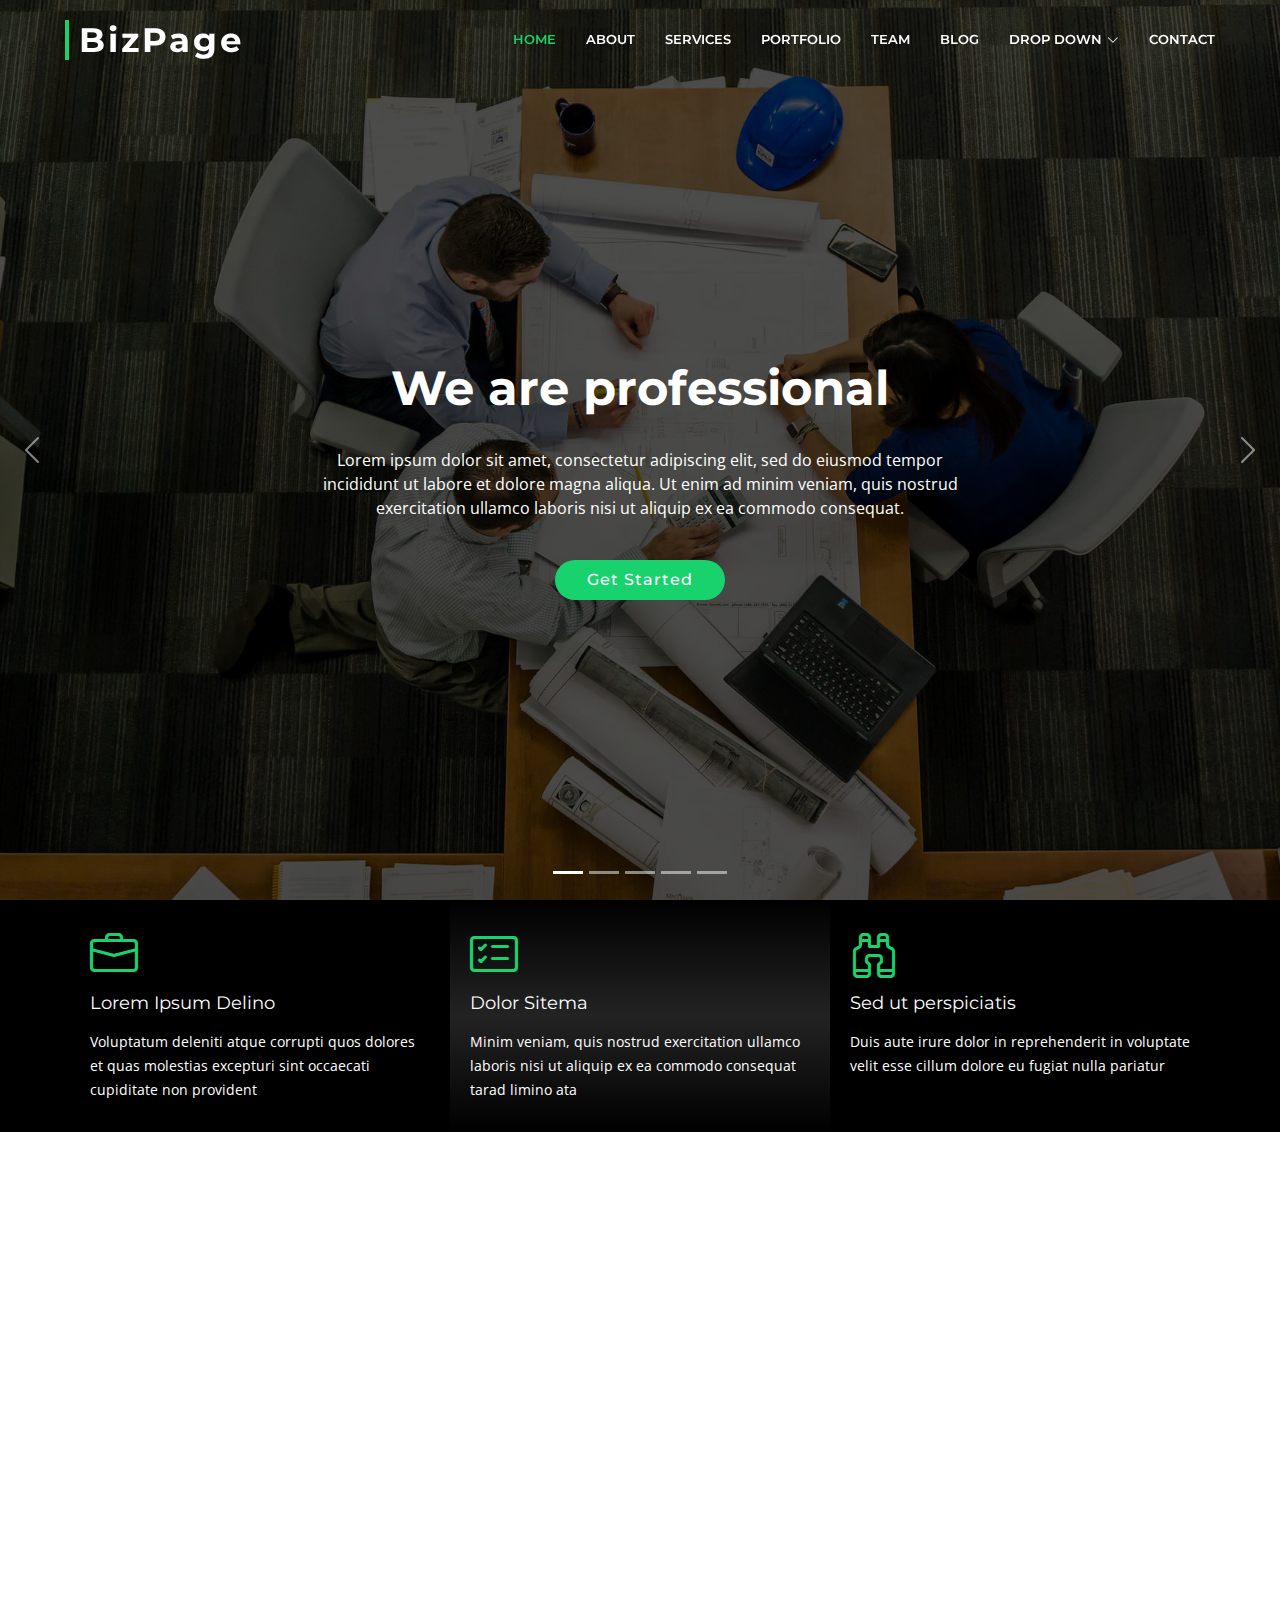
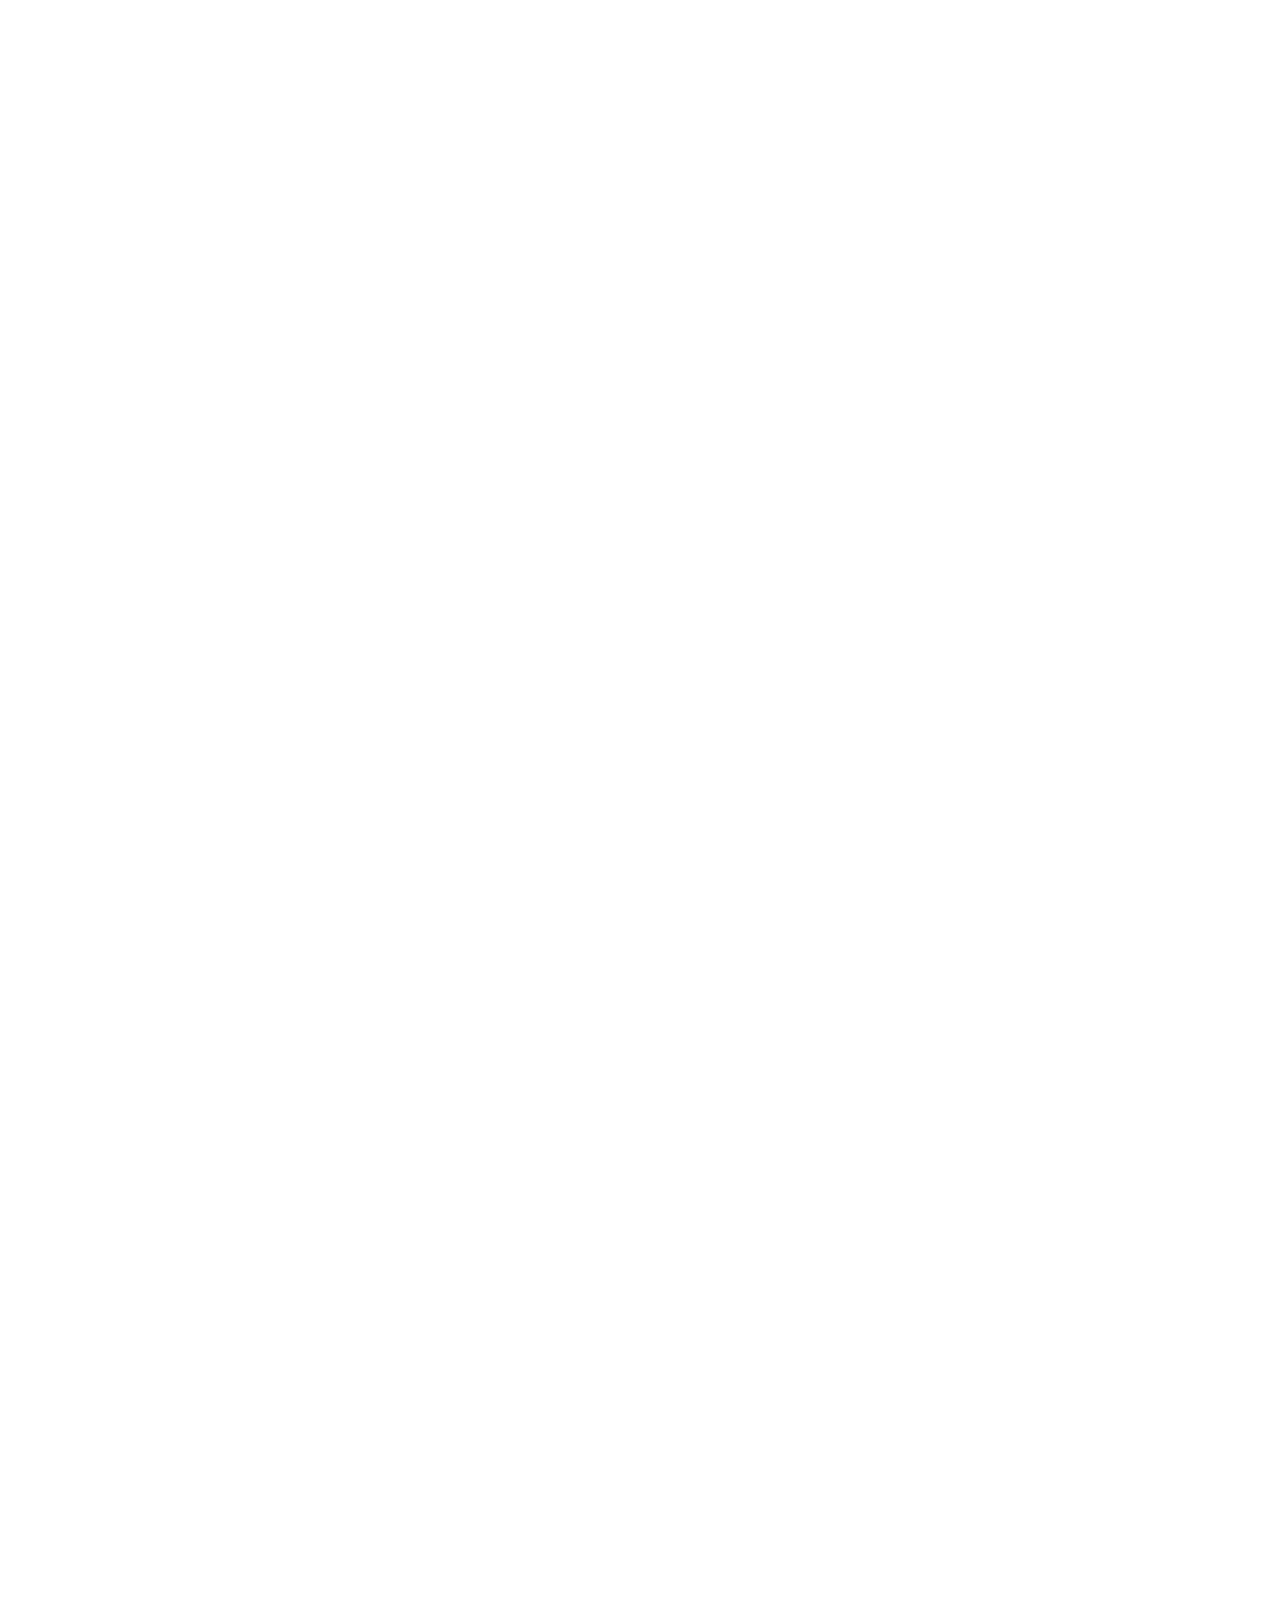
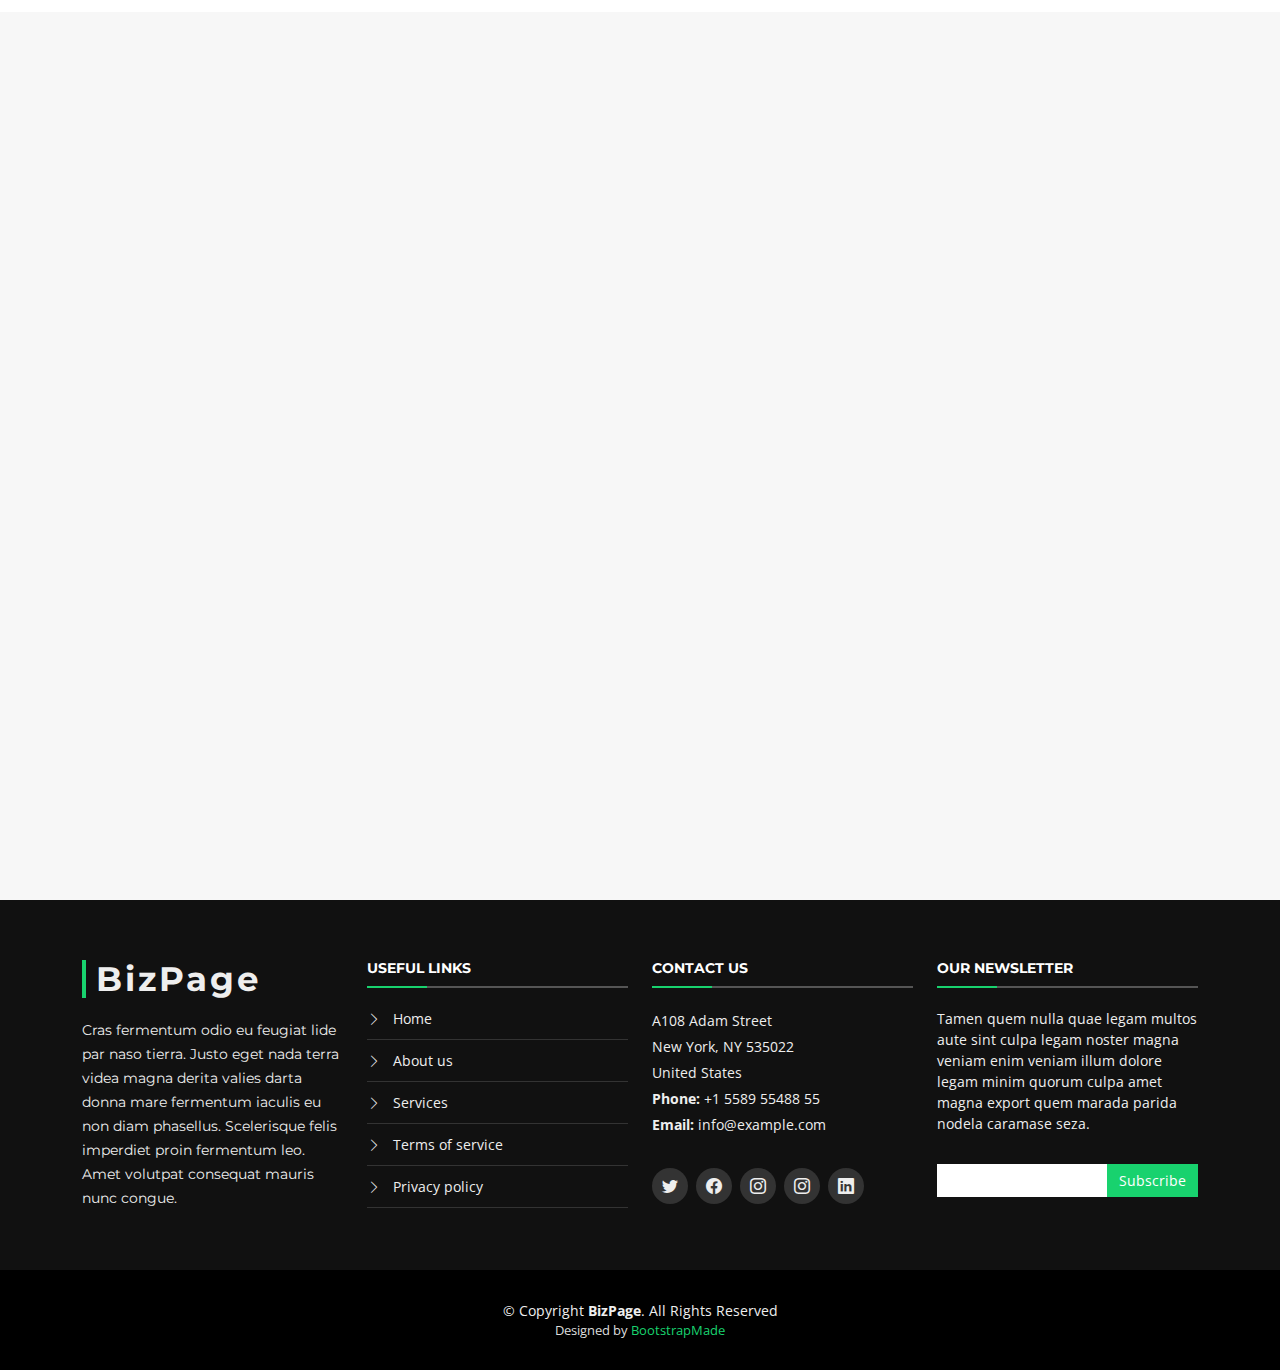
==== commit c18fa12d: "feat: Add content to services section" ====
--- a/index.html
+++ b/index.html
@@ -29,7 +29,7 @@
 
   <!-- =======================================================
   * Template Name: BizPage
-  * Updated: Mar 10 2023 with Bootstrap v5.2.3
+  * Updated: Mar 10 2023 with Bootstrap v5.2.3
   * Template URL: https://bootstrapmade.com/bizpage-bootstrap-business-template/
   * Author: BootstrapMade.com
   * License: https://bootstrapmade.com/license/
@@ -115,8 +115,8 @@
           <div class="carousel-item" style="background-image: url(assets/img/hero-carousel/3.jpg)">
             <div class="carousel-container">
               <div class="container">
-                <h2 class="animate__animated animate__fadeInDown">Temporibus autem quibusdam</h2>
-                <p class="animate__animated animate__fadeInUp">Beatae vitae dicta sunt explicabo. Nemo enim ipsam voluptatem quia voluptas sit aspernatur aut odit aut fugit, sed quia consequuntur magni dolores eos qui ratione voluptatem sequi nesciunt omnis iste natus error sit voluptatem accusantium.</p>
+                <h2 class="animate__animated animate__fadeInDown">Kids Transportation Service</h2>
+                <p class="animate__animated animate__fadeInUp">Our Purpose is to modernize school transportation with the use of technology and support their learning journey.</p>
                 <a href="#featured-services" class="btn-get-started scrollto animate__animated animate__fadeInUp">Get Started</a>
               </div>
             </div>
@@ -191,7 +191,7 @@
 
         <header class="section-header">
           <h3>About Us</h3>
-          <p>Lorem ipsum dolor sit amet, consectetur adipiscing elit, sed do eiusmod tempor incididunt ut labore et dolore magna aliqua. Ut enim ad minim veniam, quis nostrud exercitation ullamco laboris nisi ut aliquip ex ea commodo consequat.</p>
+          <p>OUR STORY began in 2017. Back then our first son was of age to start school, but my wife and I found ourselves in the predicament on how we could balance our demanding jobs and busy schedules while ensuring our son had a safe, reliable, and comfortable transportation to school. With this in mind, Kids Transportation Service was launched in 2020 and our parental instincts laid the foundation for extensive safety measures and attention to detail. Today, we are privileged to connect with hundreds of parents and kids every day and covering more than 15 schools. </p>
         </header>
 
         <div class="row about-cols">
@@ -204,7 +204,7 @@
               </div>
               <h2 class="title"><a href="#">Our Mission</a></h2>
               <p>
-                Lorem ipsum dolor sit amet, consectetur elit, sed do eiusmod tempor ut labore et dolore magna aliqua. Ut enim ad minim veniam, quis nostrud exercitation ullamco laboris nisi ut aliquip ex ea commodo consequat.
+                Our Mission is to Provide kids with a safe, reliable, and affordable transportation service that helps them be punctual for school and reach their full potential. We use leading technology to ensure that our customers receive real-time notifications and can easily verify the identities of their drivers.
               </p>
             </div>
           </div>
@@ -215,9 +215,9 @@
                 <img src="assets/img/about-plan.jpg" alt="" class="img-fluid">
                 <div class="icon"><i class="bi bi-brightness-high"></i></div>
               </div>
-              <h2 class="title"><a href="#">Our Plan</a></h2>
+              <h2 class="title"><a href="#">Inovation</a></h2>
               <p>
-                Sed ut perspiciatis unde omnis iste natus error sit voluptatem doloremque laudantium, totam rem aperiam, eaque ipsa quae ab illo inventore veritatis et quasi architecto beatae vitae dicta sunt explicabo.
+                Whether is it to pick up kids from school back home and vice versa, after school activities like sports, dancing, music lessons, STEM classes, summer camp we continually seek to improve our services and We use leading technology to ensure that our customers receive real-time notifications and can easily verify the identities of their drivers.
               </p>
             </div>
           </div>
@@ -230,7 +230,7 @@
               </div>
               <h2 class="title"><a href="#">Our Vision</a></h2>
               <p>
-                Nemo enim ipsam voluptatem quia voluptas sit aut odit aut fugit, sed quia magni dolores eos qui ratione voluptatem sequi nesciunt Neque porro quisquam est, qui dolorem ipsum quia dolor sit amet.
+                Our Vision: We envision a future where all kids have safe and reliable transportation to get to school in comfort and excitement.
               </p>
             </div>
           </div>
@@ -246,32 +246,32 @@
 
         <header class="section-header wow fadeInUp">
           <h3>Services</h3>
-          <p>Laudem latine persequeris id sed, ex fabulas delectus quo. No vel partiendo abhorreant vituperatoribus, ad pro quaestio laboramus. Ei ubique vivendum pro. At ius nisl accusam lorenta zanos paradigno tridexa panatarel.</p>
+          <p>We work with both public, private schools and individual parents to help them fulfill alternative transportation needs so that they can focus on their core business and achieve their full potential.</p>
         </header>
 
         <div class="row">
 
           <div class="col-lg-4 col-md-6 box" data-aos="fade-up" data-aos-delay="100">
             <div class="icon"><i class="bi bi-briefcase"></i></div>
-            <h4 class="title"><a href="">Lorem Ipsum</a></h4>
-            <p class="description">Voluptatum deleniti atque corrupti quos dolores et quas molestias excepturi sint occaecati cupiditate non provident</p>
+            <h4 class="title"><a href="">Group transportation solution </a></h4>
+            <p class="description">We offer transportation for In-school and after school activities field trips, after school trips like music, dance, Ballet lessons, sports, Extra and STEM classes, summer camps etc.</p>
           </div>
           <div class="col-lg-4 col-md-6 box" data-aos="fade-up" data-aos-delay="200">
             <div class="icon"><i class="bi bi-card-checklist"></i></div>
-            <h4 class="title"><a href="">Dolor Sitema</a></h4>
-            <p class="description">Minim veniam, quis nostrud exercitation ullamco laboris nisi ut aliquip ex ea commodo consequat tarad limino ata</p>
+            <h4 class="title"><a href="">Personalized transportation solution</a></h4>
+            <p class="description">Some of our kids need special education transportation needs and personalized rides so we take care of kids with health challenges and disabilities.</p>
           </div>
           <div class="col-lg-4 col-md-6 box" data-aos="fade-up" data-aos-delay="300">
             <div class="icon"><i class="bi bi-bar-chart"></i></div>
-            <h4 class="title"><a href="">Sed ut perspiciatis</a></h4>
-            <p class="description">Duis aute irure dolor in reprehenderit in voluptate velit esse cillum dolore eu fugiat nulla pariatur</p>
+            <h4 class="title"><a href="">Transportation Plan optimization</a></h4>
+            <p class="description">Our combination of smart technology and the team’s expertise will help optimize your transportation plans, save money, alleviate driver shortages and get students safely and timely to school.</p>
           </div>
           <div class="col-lg-4 col-md-6 box" data-aos="fade-up" data-aos-delay="200">
             <div class="icon"><i class="bi bi-binoculars"></i></div>
-            <h4 class="title"><a href="">Magni Dolores</a></h4>
-            <p class="description">Excepteur sint occaecat cupidatat non proident, sunt in culpa qui officia deserunt mollit anim id est laborum</p>
-          </div>
-          <div class="col-lg-4 col-md-6 box" data-aos="fade-up" data-aos-delay="300">
+            <h4 class="title"><a href="">Care driver solution</a></h4>
+            <p class="description">We don’t just transport, we care.</p>
+          </div>
+          <!-- <div class="col-lg-4 col-md-6 box" data-aos="fade-up" data-aos-delay="300">
             <div class="icon"><i class="bi bi-brightness-high"></i></div>
             <h4 class="title"><a href="">Nemo Enim</a></h4>
             <p class="description">At vero eos et accusamus et iusto odio dignissimos ducimus qui blanditiis praesentium voluptatum deleniti atque</p>
@@ -280,7 +280,7 @@
             <div class="icon"><i class="bi bi-calendar4-week"></i></div>
             <h4 class="title"><a href="">Eiusmod Tempor</a></h4>
             <p class="description">Et harum quidem rerum facilis est et expedita distinctio. Nam libero tempore, cum soluta nobis est eligendi</p>
-          </div>
+          </div> -->
 
         </div>
 
@@ -288,16 +288,17 @@
     </section><!-- End Services Section -->
 
     <!-- ======= Call To Action Section ======= -->
-    <section id="call-to-action">
+    <!-- <section id="call-to-action">
       <div class="container text-center" data-aos="zoom-in">
         <h3>Call To Action</h3>
         <p> Duis aute irure dolor in reprehenderit in voluptate velit esse cillum dolore eu fugiat nulla pariatur. Excepteur sint occaecat cupidatat non proident, sunt in culpa qui officia deserunt mollit anim id est laborum.</p>
         <a class="cta-btn" href="#">Call To Action</a>
       </div>
-    </section><!-- End Call To Action Section -->
+    </section> -->
+    <!-- End Call To Action Section -->
 
     <!-- ======= Skills Section ======= -->
-    <section id="skills">
+    <!-- <section id="skills">
       <div class="container" data-aos="fade-up">
 
         <header class="section-header">
@@ -334,10 +335,11 @@
         </div>
 
       </div>
-    </section><!-- End Skills Section -->
+    </section> -->
+    <!-- End Skills Section -->
 
     <!-- ======= Facts Section ======= -->
-    <section id="facts">
+    <!-- <section id="facts">
       <div class="container" data-aos="fade-up">
 
         <header class="section-header">
@@ -374,10 +376,11 @@
         </div>
 
       </div>
-    </section><!-- End Facts Section -->
+    </section> -->
+    <!-- End Facts Section -->
 
     <!-- ======= Portfolio Section ======= -->
-    <section id="portfolio" class="section-bg">
+    <!-- <section id="portfolio" class="section-bg">
       <div class="container" data-aos="fade-up">
 
         <header class="section-header">
@@ -535,10 +538,11 @@
       </div>
 
       </div>
-    </section><!-- End Portfolio Section -->
+    </section> -->
+    <!-- End Portfolio Section -->
 
     <!-- ======= Our Clients Section ======= -->
-    <section id="clients">
+    <!-- <section id="clients">
       <div class="container" data-aos="zoom-in">
 
         <header class="section-header">
@@ -560,10 +564,11 @@
         </div>
 
       </div>
-    </section><!-- End Our Clients Section -->
+    </section> -->
+    <!-- End Our Clients Section -->
 
     <!-- ======= Testimonials Section ======= -->
-    <section id="testimonials" class="section-bg">
+    <!-- <section id="testimonials" class="section-bg">
       <div class="container" data-aos="fade-up">
 
         <header class="section-header">
@@ -584,7 +589,7 @@
                   <img src="assets/img/quote-sign-right.png" class="quote-sign-right" alt="">
                 </p>
               </div>
-            </div><!-- End testimonial item -->
+            </div>
 
             <div class="swiper-slide">
               <div class="testimonial-item">
@@ -597,7 +602,7 @@
                   <img src="assets/img/quote-sign-right.png" class="quote-sign-right" alt="">
                 </p>
               </div>
-            </div><!-- End testimonial item -->
+            </div>
 
             <div class="swiper-slide">
               <div class="testimonial-item">
@@ -610,7 +615,7 @@
                   <img src="assets/img/quote-sign-right.png" class="quote-sign-right" alt="">
                 </p>
               </div>
-            </div><!-- End testimonial item -->
+            </div>
 
             <div class="swiper-slide">
               <div class="testimonial-item">
@@ -623,7 +628,7 @@
                   <img src="assets/img/quote-sign-right.png" class="quote-sign-right" alt="">
                 </p>
               </div>
-            </div><!-- End testimonial item -->
+            </div>
 
             <div class="swiper-slide">
               <div class="testimonial-item">
@@ -636,21 +641,24 @@
                   <img src="assets/img/quote-sign-right.png" class="quote-sign-right" alt="">
                 </p>
               </div>
-            </div><!-- End testimonial item -->
+            </div>
 
           </div>
           <div class="swiper-pagination"></div>
         </div>
 
       </div>
-    </section><!-- End Testimonials Section -->
+    </section> -->
+    <!-- End Testimonials Section -->
 
     <!-- ======= Team Section ======= -->
     <section id="team">
       <div class="container" data-aos="fade-up">
         <div class="section-header">
           <h3>Team</h3>
-          <p>Sed ut perspiciatis unde omnis iste natus error sit voluptatem accusantium doloremque</p>
+          <p>Our employees, who we call partners, are at the heart of the business. Every person in our organization is dedicated to helping kids get to their full potential. We’re seasoned professionals, caring parents, and committed advocates that believe we can make a difference by eliminating transportation challenges as a barrier to opportunity. 
+            Our leadership team has decades of expertise in Finance, Accounting, Business and Customer development, Logistics, Corporate and Business law, Intellectual Property, platform development and student transportation. We are committed to provide parents and schools with efficient solutions by leveraging technology to address challenging needs.
+            </p>
         </div>
 
         <div class="row">
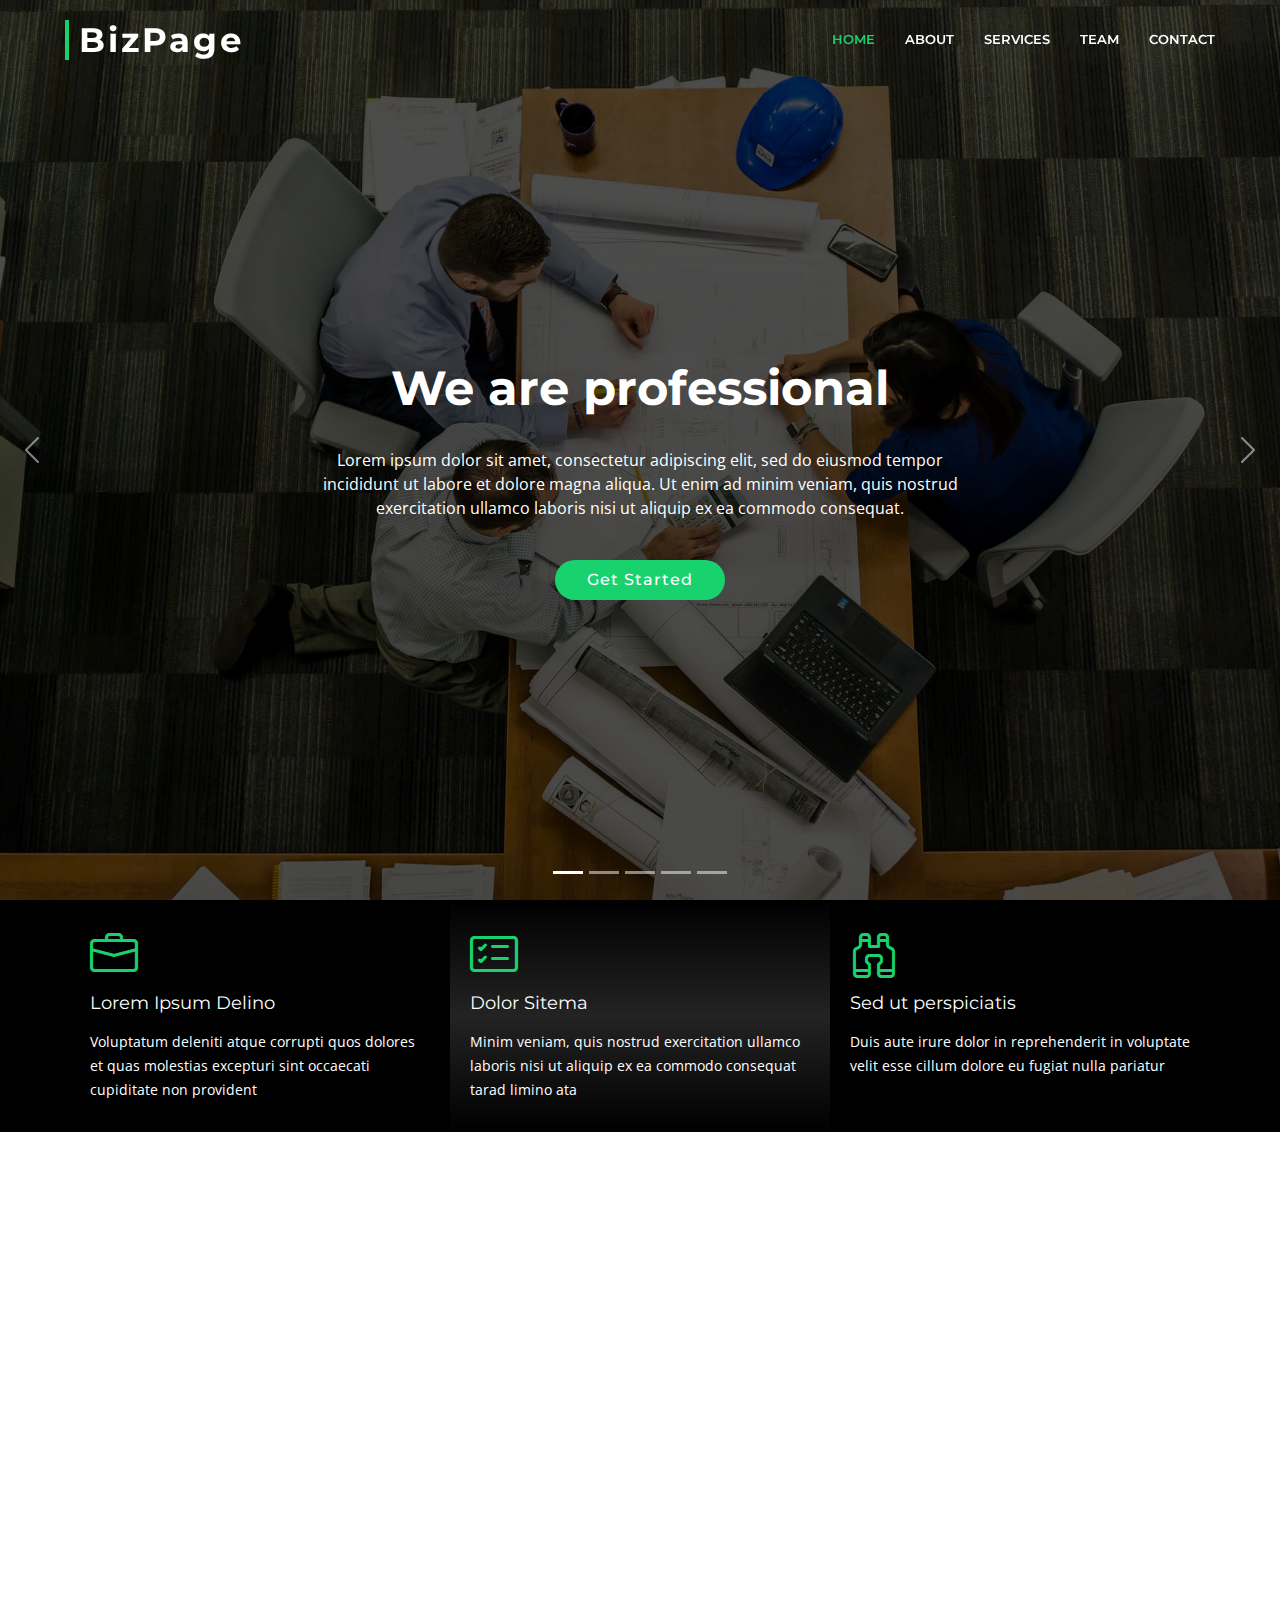
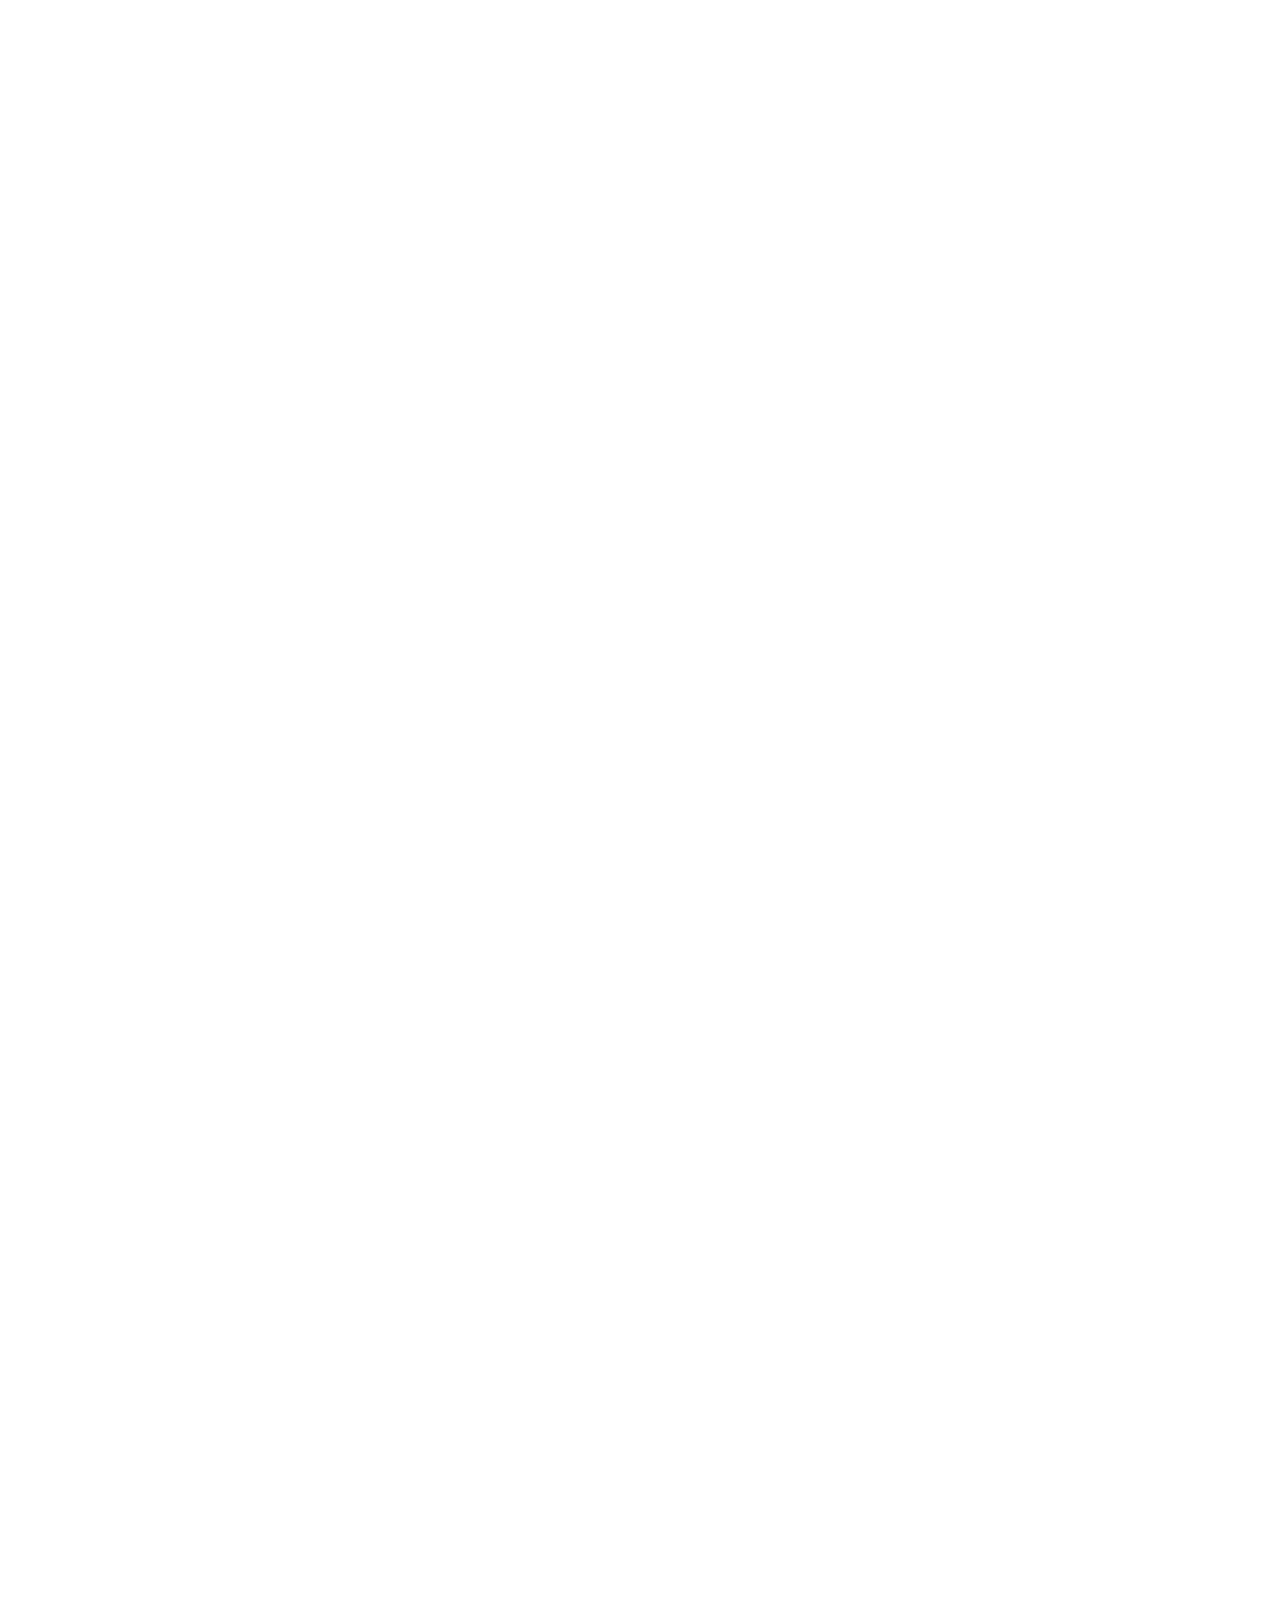
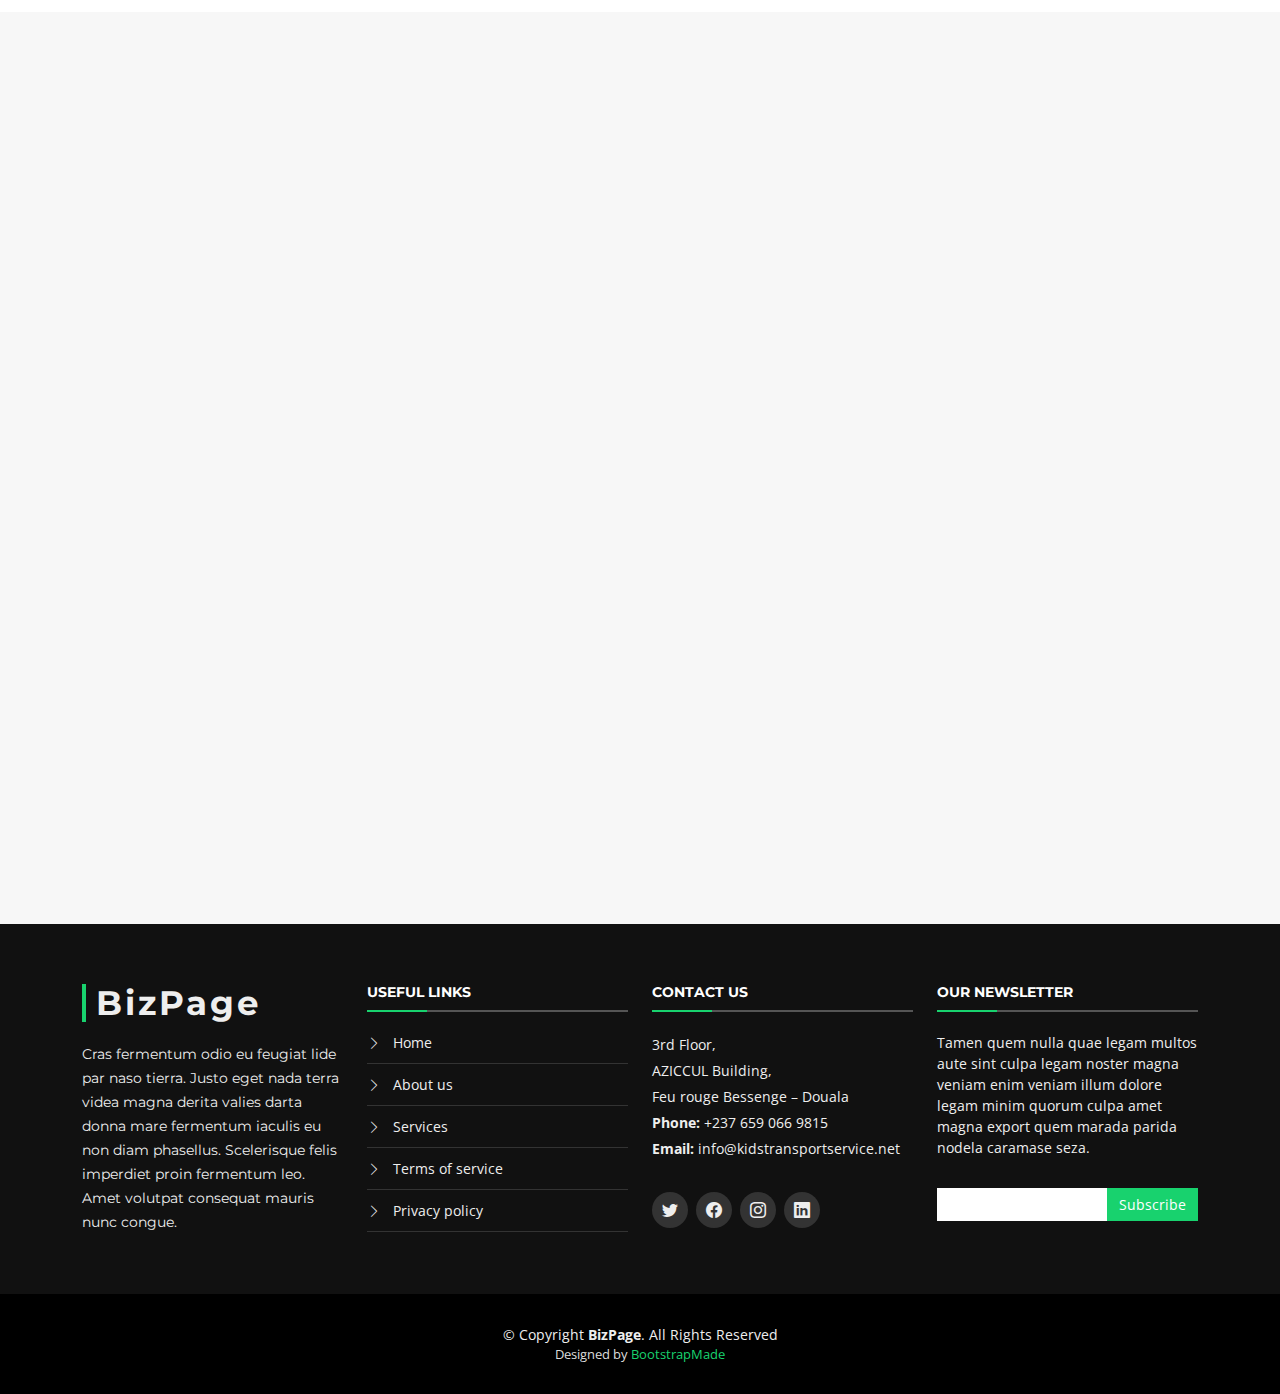
==== commit f595ce7e: "feat: Footer content added" ====
--- a/index.html
+++ b/index.html
@@ -53,11 +53,11 @@
               <li><a class="nav-link scrollto active" href="#hero">Home</a></li>
               <li><a class="nav-link scrollto" href="#about">About</a></li>
               <li><a class="nav-link scrollto" href="#services">Services</a></li>
-              <li><a class="nav-link scrollto " href="#portfolio">Portfolio</a></li>
+              <!-- <li><a class="nav-link scrollto " href="#portfolio">Portfolio</a></li> -->
               <li><a class="nav-link scrollto" href="#team">Team</a></li>
-              <li><a class="nav-link  " href="blog.html">Blog</a></li>
-              <li class="dropdown"><a href="#"><span>Drop Down</span> <i class="bi bi-chevron-down"></i></a>
-                <ul>
+              <!-- <li><a class="nav-link  " href="blog.html">Blog</a></li> -->
+              <!-- <li class="dropdown"><a href="#"><span>Drop Down</span> <i class="bi bi-chevron-down"></i></a> -->
+                <!-- <ul>
                   <li><a href="#">Drop Down 1</a></li>
                   <li class="dropdown"><a href="#"><span>Deep Drop Down</span> <i class="bi bi-chevron-right"></i></a>
                     <ul>
@@ -71,7 +71,7 @@
                   <li><a href="#">Drop Down 2</a></li>
                   <li><a href="#">Drop Down 3</a></li>
                   <li><a href="#">Drop Down 4</a></li>
-                </ul>
+                </ul> -->
               </li>
               <li><a class="nav-link scrollto" href="#contact">Contact</a></li>
             </ul>
@@ -668,8 +668,8 @@
               <img src="assets/img/team-1.jpg" class="img-fluid" alt="">
               <div class="member-info">
                 <div class="member-info-content">
-                  <h4>Walter White</h4>
-                  <span>Chief Executive Officer</span>
+                  <h4>Enomeyang Arung Etah</h4>
+                  <span>Founder & CEO</span>
                   <div class="social">
                     <a href=""><i class="bi bi-twitter"></i></a>
                     <a href=""><i class="bi bi-facebook"></i></a>
@@ -755,7 +755,7 @@
             <div class="contact-address">
               <i class="bi bi-geo-alt"></i>
               <h3>Address</h3>
-              <address>A108 Adam Street, NY 535022, USA</address>
+              <address>3rd Floor, AZICCUL Building,Feu rouge Bessenge – Douala</address>
             </div>
           </div>
 
@@ -763,7 +763,7 @@
             <div class="contact-phone">
               <i class="bi bi-phone"></i>
               <h3>Phone Number</h3>
-              <p><a href="tel:+155895548855">+1 5589 55488 55</a></p>
+              <p><a href="tel:+237 659 066 981">+237 659 066 981</a></p>
             </div>
           </div>
 
@@ -771,7 +771,7 @@
             <div class="contact-email">
               <i class="bi bi-envelope"></i>
               <h3>Email</h3>
-              <p><a href="mailto:info@example.com">info@example.com</a></p>
+              <p><a href="mailto:info@kidstransportservice.net">info@kidstransportservice.net</a></p>
             </div>
           </div>
 
@@ -832,19 +832,18 @@
           <div class="col-lg-3 col-md-6 footer-contact">
             <h4>Contact Us</h4>
             <p>
-              A108 Adam Street <br>
-              New York, NY 535022<br>
-              United States <br>
-              <strong>Phone:</strong> +1 5589 55488 55<br>
-              <strong>Email:</strong> info@example.com<br>
+               3rd Floor,<br>
+               AZICCUL Building,<br>
+               Feu rouge Bessenge – Douala <br>
+              <strong>Phone:</strong> +237 659 066 9815<br>
+              <strong>Email: </strong> info@kidstransportservice.net<br>
             </p>
 
             <div class="social-links">
-              <a href="#" class="twitter"><i class="bi bi-twitter"></i></a>
-              <a href="#" class="facebook"><i class="bi bi-facebook"></i></a>
-              <a href="#" class="instagram"><i class="bi bi-instagram"></i></a>
-              <a href="#" class="instagram"><i class="bi bi-instagram"></i></a>
-              <a href="#" class="linkedin"><i class="bi bi-linkedin"></i></a>
+              <a href="https://twitter.com/rideKTS" class="twitter"><i class="bi bi-twitter"></i></a>
+              <a href="https://www.facebook.com/KidsTransportationService/" class="facebook"><i class="bi bi-facebook"></i></a>
+              <a href="https://www.instagram.com/kidstransportationservice/" class="instagram"><i class="bi bi-instagram"></i></a>
+              <a href="https://www.linkedin.com/company/kids-transportation-service/?viewAsMember=true" class="linkedin"><i class="bi bi-linkedin"></i></a>
             </div>
 
           </div>
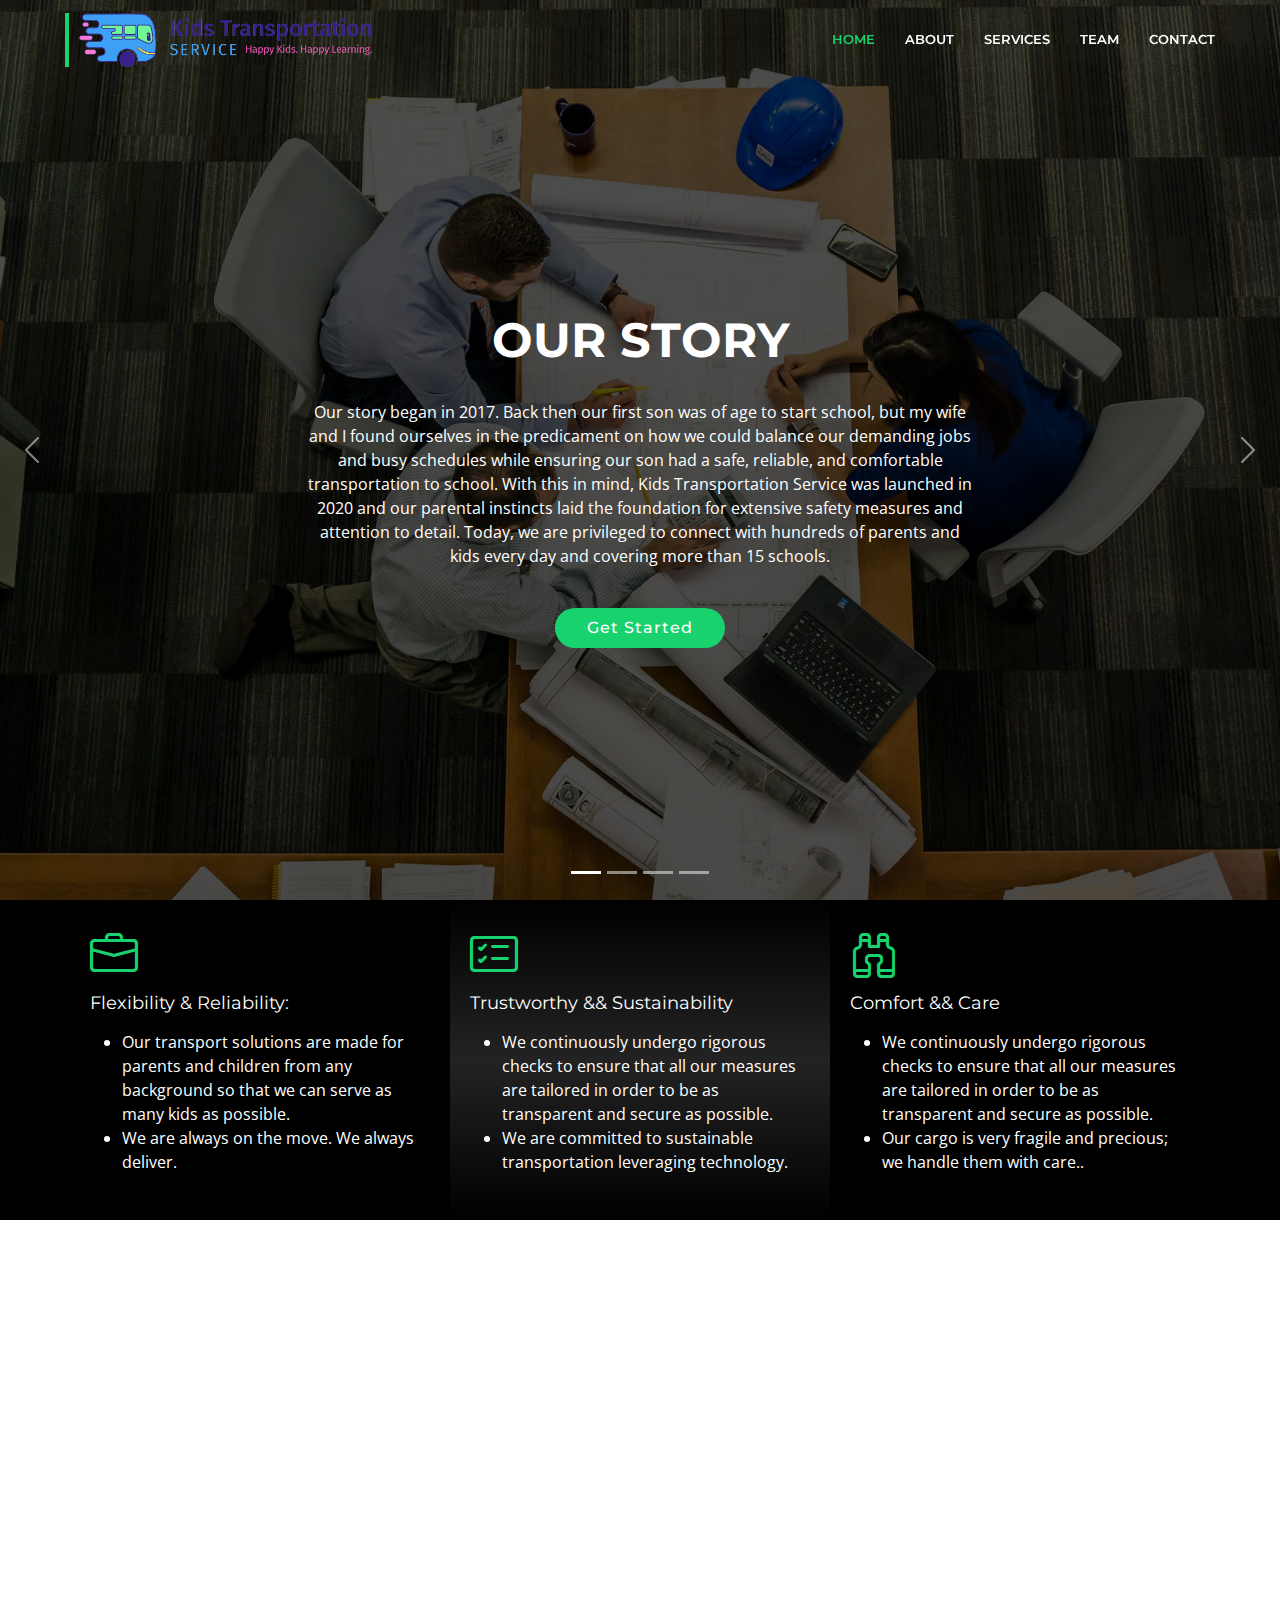
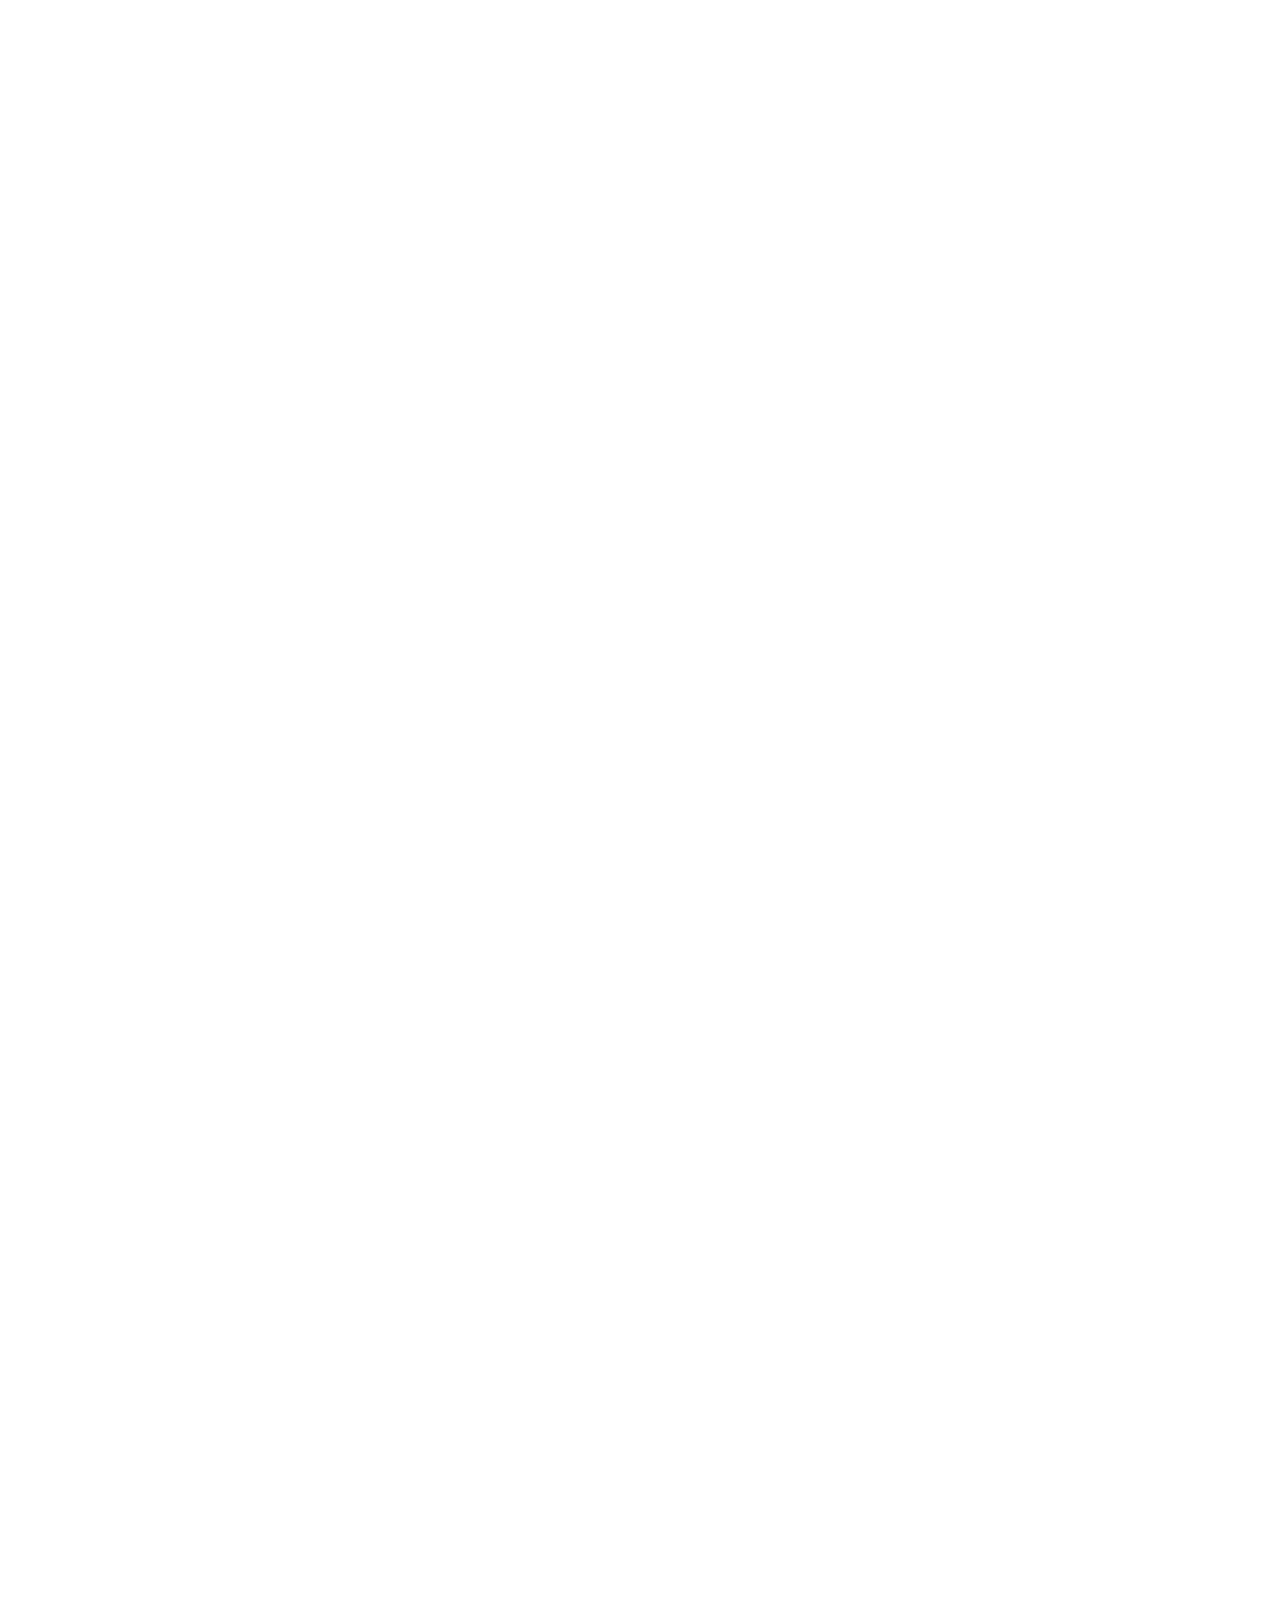
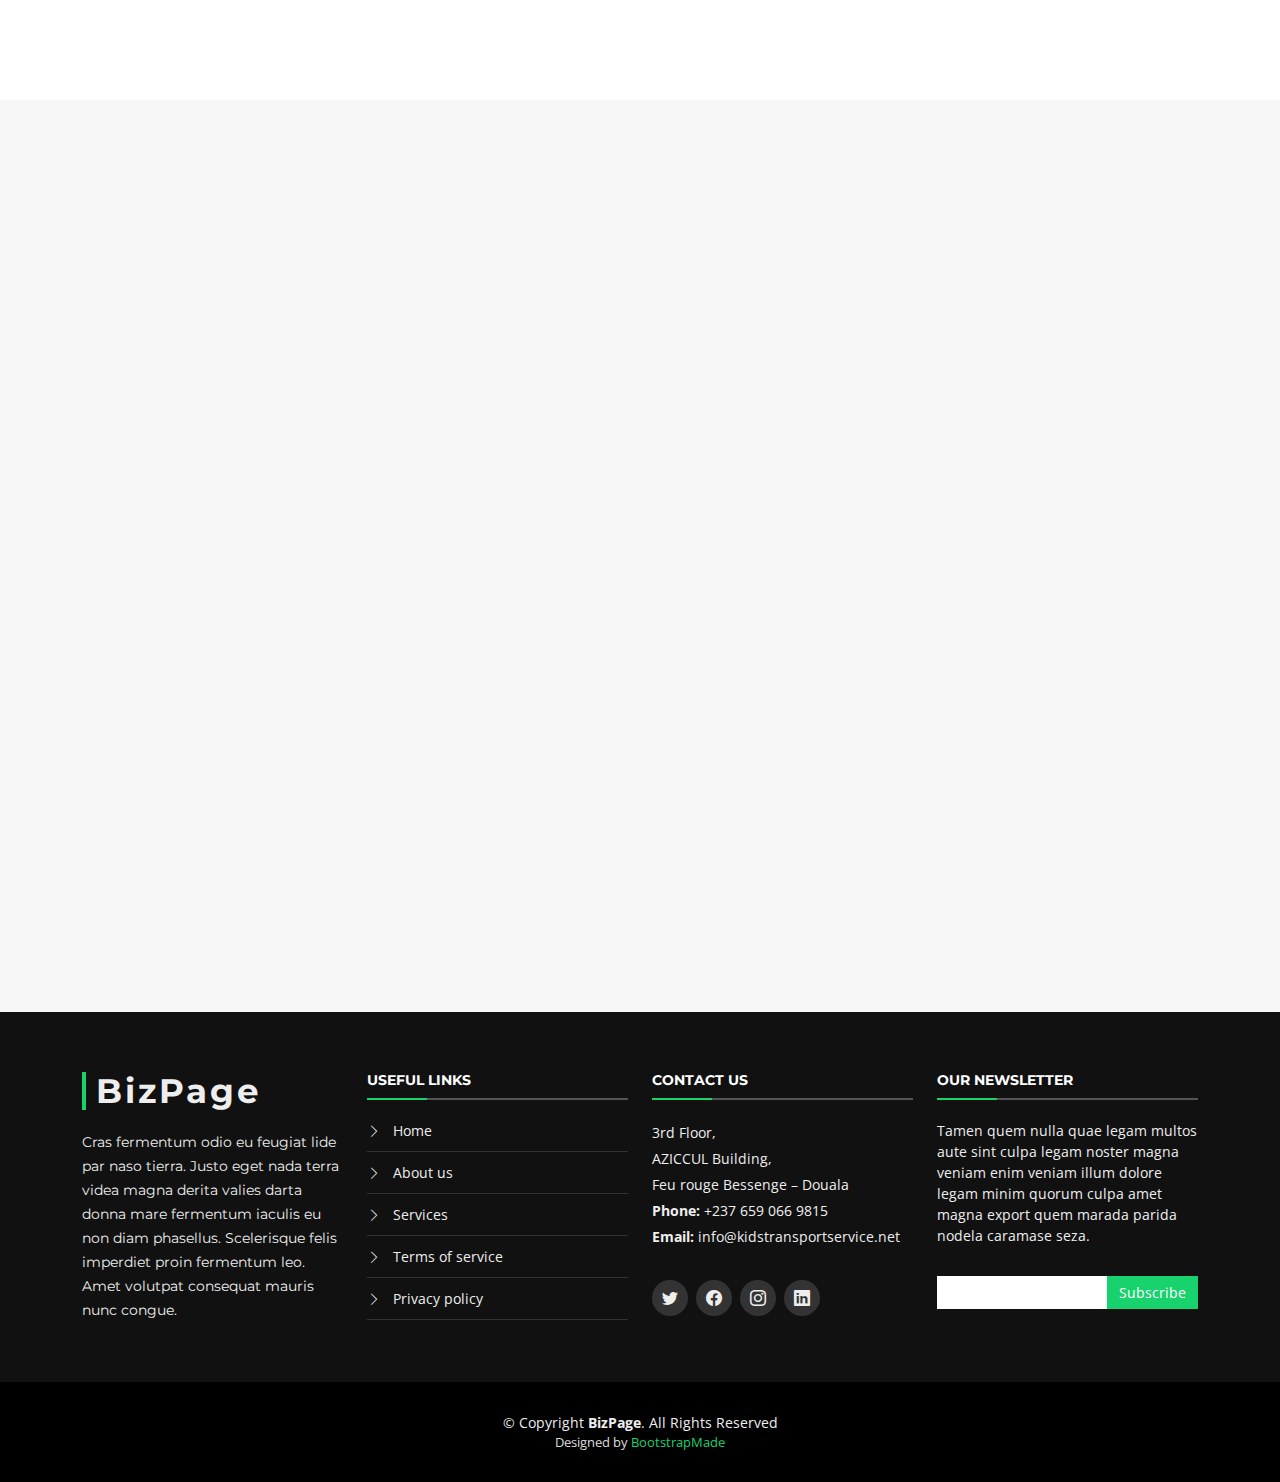
==== commit 5354577e: "fix: Update logo" ====
--- a/index.html
+++ b/index.html
@@ -44,9 +44,9 @@
 
       <div class="row justify-content-center align-items-center">
         <div class="col-xl-11 d-flex align-items-center justify-content-between">
-          <h1 class="logo"><a href="index.html">BizPage</a></h1>
+          <!-- <h1 class="logo"><a href="index.html">BizPage</a></h1> -->
           <!-- Uncomment below if you prefer to use an image logo -->
-          <!-- <a href="index.html" class="logo"><img src="assets/img/logo.png" alt="" class="img-fluid"></a>-->
+          <a href="index.html" class="logo"><img src="assets/img/logo.png" alt="" class="img-fluid"></a>
 
           <nav id="navbar" class="navbar">
             <ul>
@@ -95,8 +95,8 @@
           <div class="carousel-item active" style="background-image: url(assets/img/hero-carousel/1.jpg)">
             <div class="carousel-container">
               <div class="container">
-                <h2 class="animate__animated animate__fadeInDown">We are professional</h2>
-                <p class="animate__animated animate__fadeInUp">Lorem ipsum dolor sit amet, consectetur adipiscing elit, sed do eiusmod tempor incididunt ut labore et dolore magna aliqua. Ut enim ad minim veniam, quis nostrud exercitation ullamco laboris nisi ut aliquip ex ea commodo consequat.</p>
+                <h2 class="animate__animated animate__fadeInDown">OUR STORY</h2>
+                <p class="animate__animated animate__fadeInUp">Our story began in 2017. Back then our first son was of age to start school, but my wife and I found ourselves in the predicament on how we could balance our demanding jobs and busy schedules while ensuring our son had a safe, reliable, and comfortable transportation to school. With this in mind, Kids Transportation Service was launched in 2020 and our parental instincts laid the foundation for extensive safety measures and attention to detail. Today, we are privileged to connect with hundreds of parents and kids every day and covering more than 15 schools.</p>
                 <a href="#featured-services" class="btn-get-started scrollto animate__animated animate__fadeInUp">Get Started</a>
               </div>
             </div>
@@ -105,8 +105,8 @@
           <div class="carousel-item" style="background-image: url(assets/img/hero-carousel/2.jpg)">
             <div class="carousel-container">
               <div class="container">
-                <h2 class="animate__animated animate__fadeInDown">At vero eos et accusamus</h2>
-                <p class="animate__animated animate__fadeInUp">Nam libero tempore, cum soluta nobis est eligendi optio cumque nihil impedit quo minus id quod maxime placeat facere possimus, omnis voluptas assumenda est, omnis dolor repellendus. Temporibus autem quibusdam et aut officiis debitis aut.</p>
+                <h2 class="animate__animated animate__fadeInDown">Our logo </h2>
+                <p class="animate__animated animate__fadeInUp">Our logo is also inspired by a smiling bus – featuring a slogan Happy Kids. Happy Learning. This represents a smooth ride because the more relaxed the minds of our children the better they learn. The more they learn, the more hopeful our future is. Often, how we start the day sets its tone and so the journey to school should be as comfortable as possible.</p>
                 <a href="#featured-services" class="btn-get-started scrollto animate__animated animate__fadeInUp">Get Started</a>
               </div>
             </div>
@@ -115,8 +115,8 @@
           <div class="carousel-item" style="background-image: url(assets/img/hero-carousel/3.jpg)">
             <div class="carousel-container">
               <div class="container">
-                <h2 class="animate__animated animate__fadeInDown">Kids Transportation Service</h2>
-                <p class="animate__animated animate__fadeInUp">Our Purpose is to modernize school transportation with the use of technology and support their learning journey.</p>
+                <h2 class="animate__animated animate__fadeInDown">Our Conviction</h2>
+                <p class="animate__animated animate__fadeInUp">Our Conviction is that all children deserve reliable, trustworthy, and comfortable transportation to and from school.</p>
                 <a href="#featured-services" class="btn-get-started scrollto animate__animated animate__fadeInUp">Get Started</a>
               </div>
             </div>
@@ -125,14 +125,14 @@
           <div class="carousel-item" style="background-image: url(assets/img/hero-carousel/4.jpg)">
             <div class="carousel-container">
               <div class="container">
-                <h2 class="animate__animated animate__fadeInDown">Nam libero tempore</h2>
-                <p class="animate__animated animate__fadeInUp">Neque porro quisquam est, qui dolorem ipsum quia dolor sit amet, consectetur, adipisci velit, sed quia non numquam eius modi tempora incidunt ut labore et dolore magnam aliquam quaerat voluptatem. Ut enim ad minima veniam, quis nostrum.</p>
+                <h2 class="animate__animated animate__fadeInDown">Our Purpose</h2>
+                <p class="animate__animated animate__fadeInUp">Our Purpose is to modernize school transportation with the use of technology and support their learning journey.</p>
                 <a href="#featured-services" class="btn-get-started scrollto animate__animated animate__fadeInUp">Get Started</a>
               </div>
             </div>
           </div>
 
-          <div class="carousel-item" style="background-image: url(assets/img/hero-carousel/5.jpg)">
+          <!-- <div class="carousel-item" style="background-image: url(assets/img/hero-carousel/5.jpg)">
             <div class="carousel-container">
               <div class="container">
                 <h2 class="animate__animated animate__fadeInDown">Magnam aliquam quaerat</h2>
@@ -140,7 +140,7 @@
                 <a href="#featured-services" class="btn-get-started scrollto animate__animated animate__fadeInUp">Get Started</a>
               </div>
             </div>
-          </div>
+          </div> -->
 
         </div>
 
@@ -165,20 +165,37 @@
 
           <div class="col-lg-4 box">
             <i class="bi bi-briefcase"></i>
-            <h4 class="title"><a href="">Lorem Ipsum Delino</a></h4>
-            <p class="description">Voluptatum deleniti atque corrupti quos dolores et quas molestias excepturi sint occaecati cupiditate non provident</p>
-          </div>
+            <h4 class="title"><a href=""> Flexibility & Reliability:</a></h4>
+            <ul class="list-values">
+              <li>
+                Our transport solutions are made for parents and children from any background so that we can serve as
+                 many kids as possible.
+              </li class="description">
+              <li class="description">
+                We are always on the move. We always deliver.
+              </li>
+            </ul>
+           </div>
 
           <div class="col-lg-4 box box-bg">
             <i class="bi bi-card-checklist"></i>
-            <h4 class="title"><a href="">Dolor Sitema</a></h4>
-            <p class="description">Minim veniam, quis nostrud exercitation ullamco laboris nisi ut aliquip ex ea commodo consequat tarad limino ata</p>
+            <h4 class="title"><a href="">Trustworthy && Sustainability</a></h4>
+            <ul class="list-values">
+              <li>We continuously undergo rigorous checks to ensure that all our measures are tailored in order to be as
+                transparent and secure as possible.</li>
+              <li>We are committed to sustainable transportation leveraging technology.</li>
+            </ul>
+
           </div>
 
           <div class="col-lg-4 box">
             <i class="bi bi-binoculars"></i>
-            <h4 class="title"><a href="">Sed ut perspiciatis</a></h4>
-            <p class="description">Duis aute irure dolor in reprehenderit in voluptate velit esse cillum dolore eu fugiat nulla pariatur</p>
+            <h4 class="title"><a href="">Comfort && Care </a></h4>
+            <ul class="list-values">
+              <li>We continuously undergo rigorous checks to ensure that all our measures are tailored in order to be as
+                transparent and secure as possible.</li>
+              <li>Our cargo is very fragile and precious; we handle them with care..</li>
+            </ul>
           </div>
 
         </div>
--- a/assets/css/style.css
+++ b/assets/css/style.css
@@ -149,7 +149,8 @@
 }
 
 #header .logo img {
-  max-height: 40px;
+  max-height: 100px;
+  width: 300px;
 }
 
 @media (max-width: 992px) {
@@ -2176,4 +2177,8 @@
   text-align: center;
   font-size: 13px;
   color: #ddd;
+}
+
+.list-values li {
+  color: #fff;
 }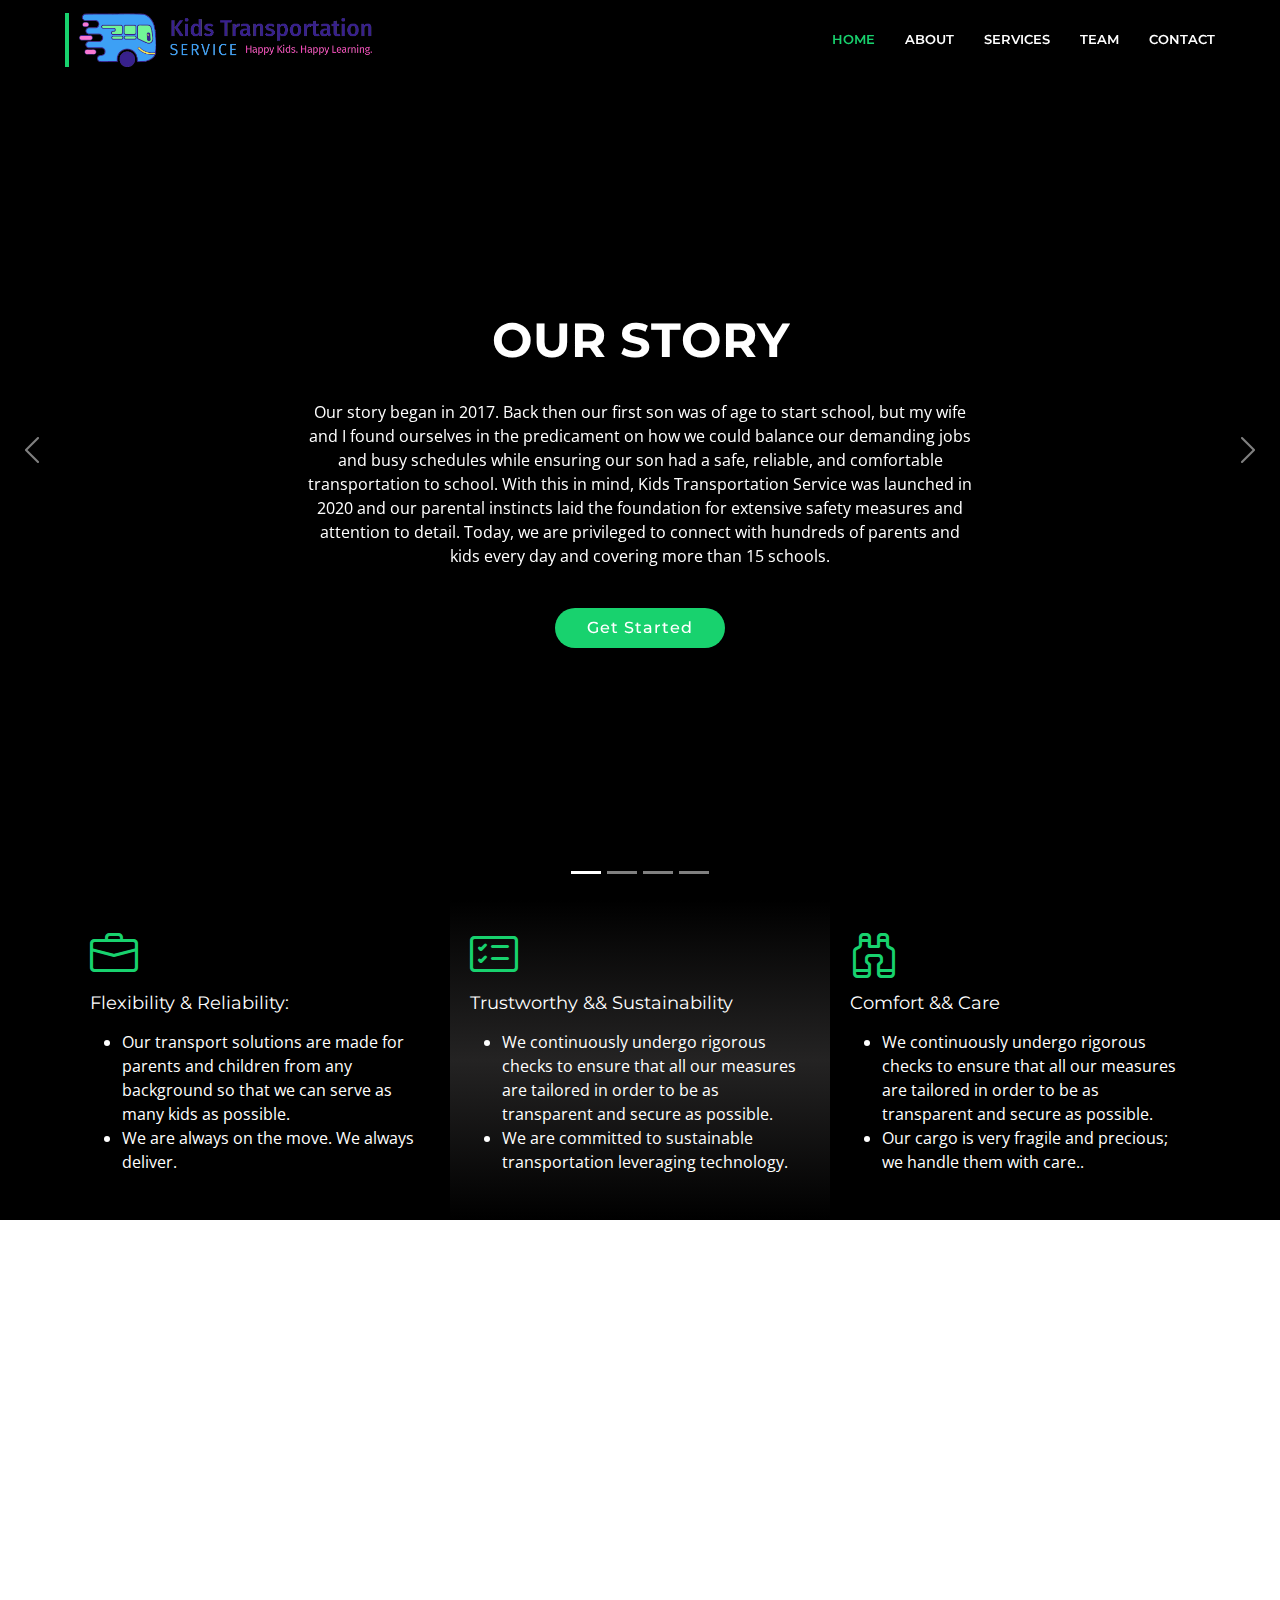
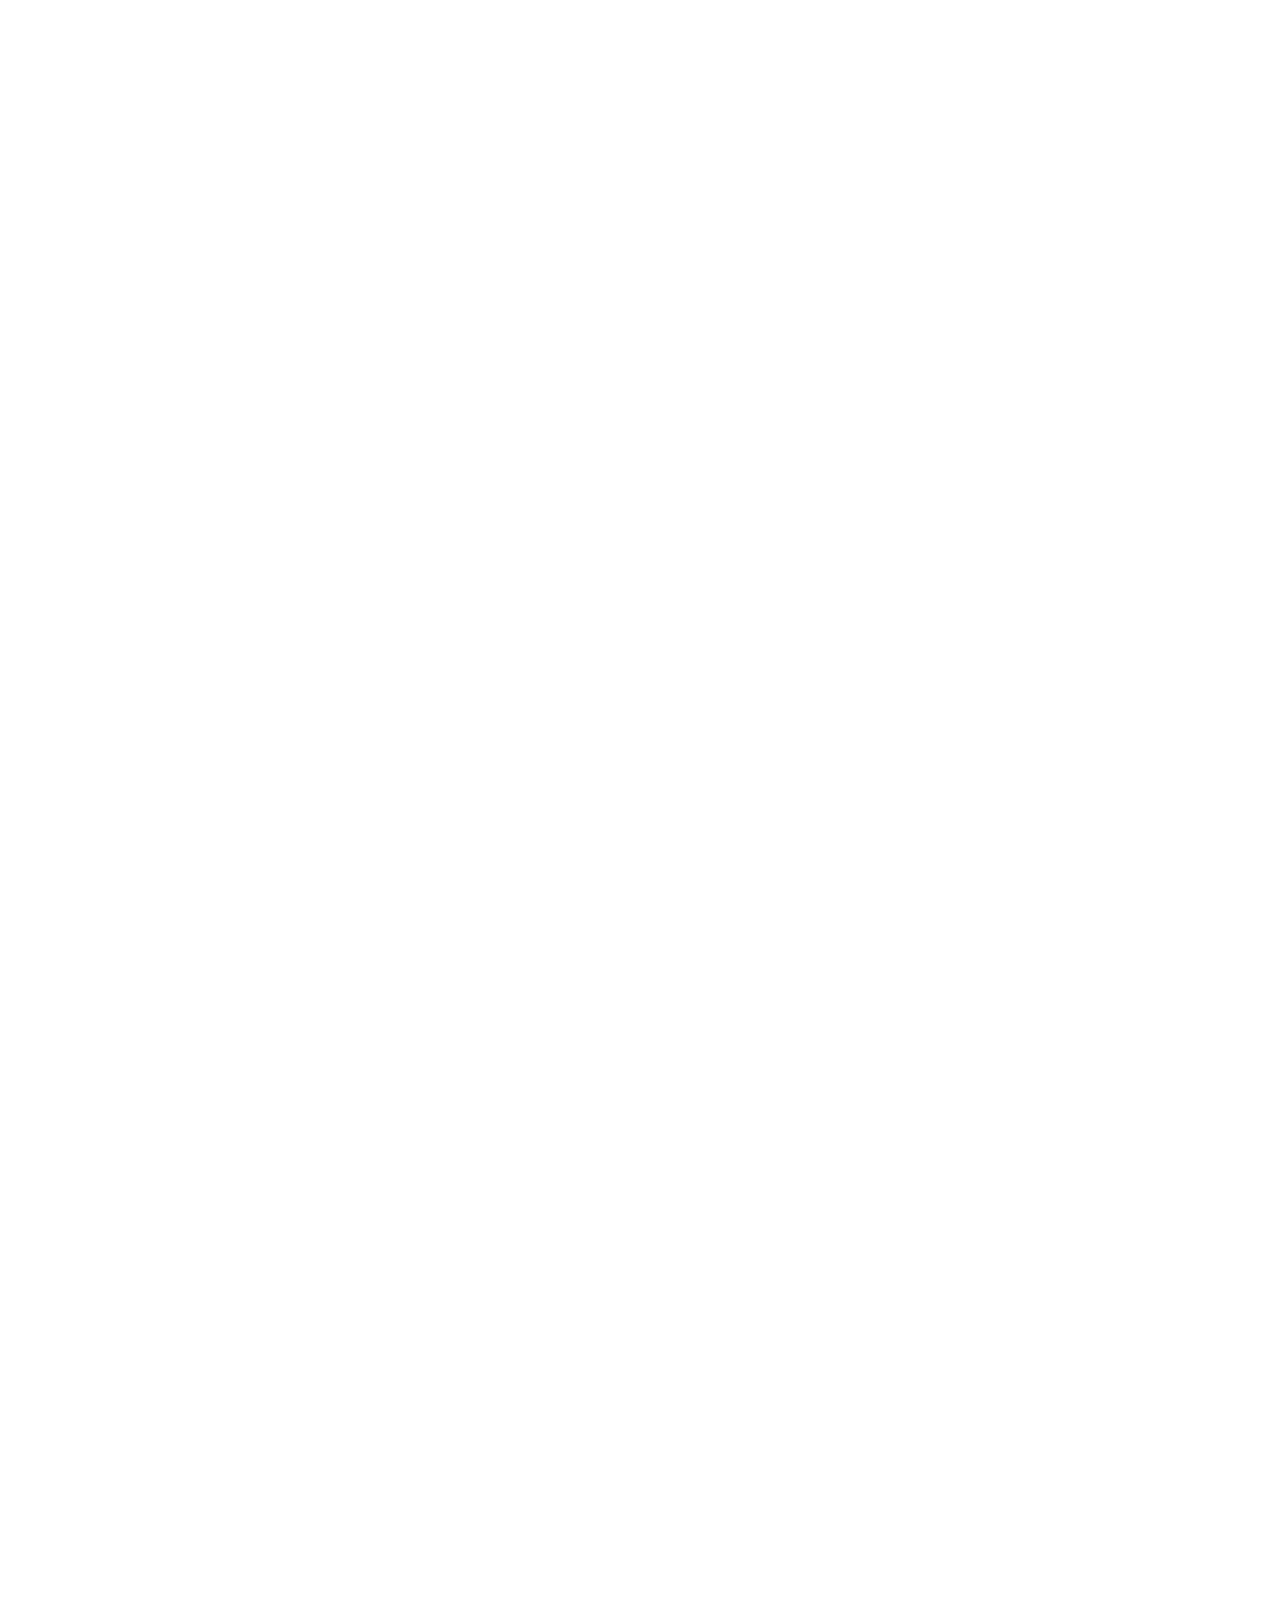
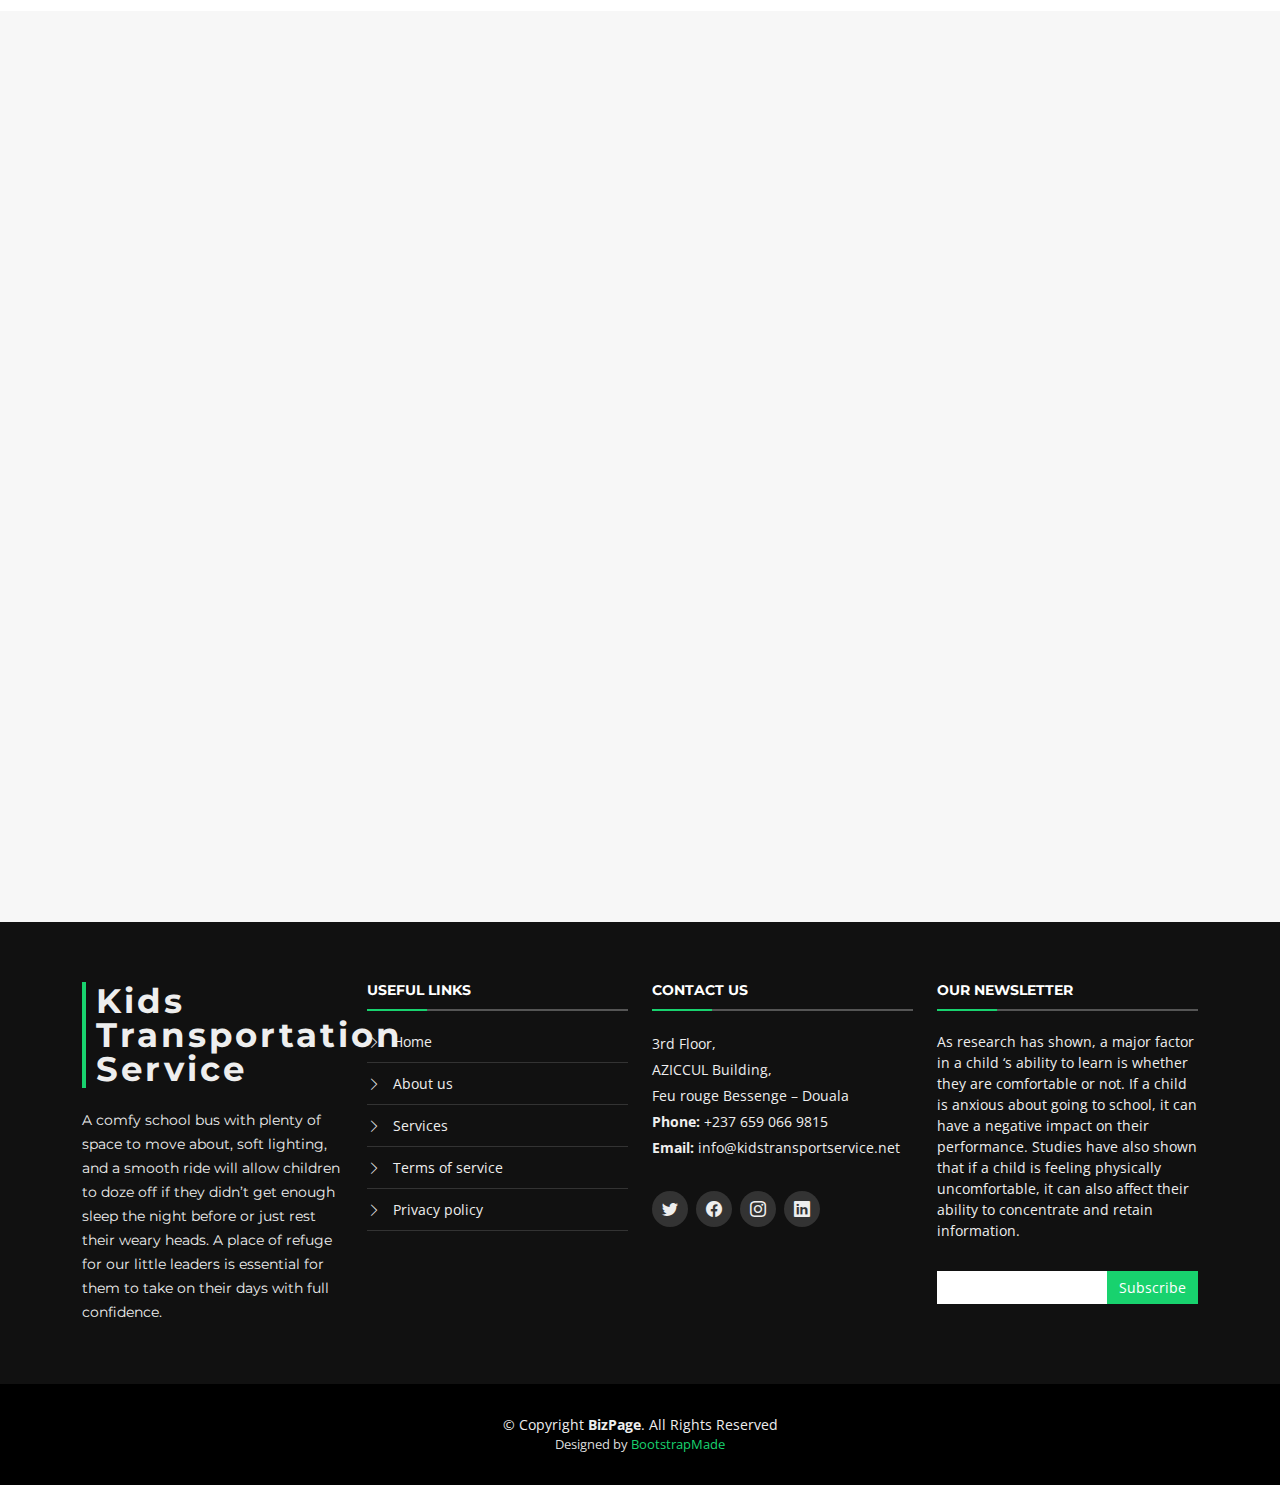
==== commit eb1d3030: "feat: Change pictures" ====
--- a/index.html
+++ b/index.html
@@ -92,7 +92,7 @@
 
         <div class="carousel-inner" role="listbox">
 
-          <div class="carousel-item active" style="background-image: url(assets/img/hero-carousel/1.jpg)">
+          <div class="carousel-item active" style="background-image: url(assets/img/hero-carousel/car1.JPG)">
             <div class="carousel-container">
               <div class="container">
                 <h2 class="animate__animated animate__fadeInDown">OUR STORY</h2>
@@ -102,7 +102,7 @@
             </div>
           </div>
 
-          <div class="carousel-item" style="background-image: url(assets/img/hero-carousel/2.jpg)">
+          <div class="carousel-item" style="background-image: url(assets/img/hero-carousel/car3.jpg)">
             <div class="carousel-container">
               <div class="container">
                 <h2 class="animate__animated animate__fadeInDown">Our logo </h2>
@@ -112,7 +112,7 @@
             </div>
           </div>
 
-          <div class="carousel-item" style="background-image: url(assets/img/hero-carousel/3.jpg)">
+          <div class="carousel-item" style="background-image: url(assets/img/hero-carousel/car1.jpg)">
             <div class="carousel-container">
               <div class="container">
                 <h2 class="animate__animated animate__fadeInDown">Our Conviction</h2>
@@ -122,7 +122,7 @@
             </div>
           </div>
 
-          <div class="carousel-item" style="background-image: url(assets/img/hero-carousel/4.jpg)">
+          <div class="carousel-item" style="background-image: url(assets/img/hero-carousel/car3.jpg)">
             <div class="carousel-container">
               <div class="container">
                 <h2 class="animate__animated animate__fadeInDown">Our Purpose</h2>
@@ -216,7 +216,7 @@
           <div class="col-md-4" data-aos="fade-up" data-aos-delay="100">
             <div class="about-col">
               <div class="img">
-                <img src="assets/img/about-mission.jpg" alt="" class="img-fluid">
+                <img src="assets/img/hero-carousel/car8.jpg" alt="" class="img-fluid">
                 <div class="icon"><i class="bi bi-bar-chart"></i></div>
               </div>
               <h2 class="title"><a href="#">Our Mission</a></h2>
@@ -229,7 +229,7 @@
           <div class="col-md-4" data-aos="fade-up" data-aos-delay="200">
             <div class="about-col">
               <div class="img">
-                <img src="assets/img/about-plan.jpg" alt="" class="img-fluid">
+                <img src="assets/img/hero-carousel/car6.jpg" alt="" class="img-fluid">
                 <div class="icon"><i class="bi bi-brightness-high"></i></div>
               </div>
               <h2 class="title"><a href="#">Inovation</a></h2>
@@ -242,12 +242,12 @@
           <div class="col-md-4" data-aos="fade-up" data-aos-delay="300">
             <div class="about-col">
               <div class="img">
-                <img src="assets/img/about-vision.jpg" alt="" class="img-fluid">
+                <img src="assets/img/hero-carousel/car7.jpg" alt="" class="img-fluid">
                 <div class="icon"><i class="bi bi-calendar4-week"></i></div>
               </div>
               <h2 class="title"><a href="#">Our Vision</a></h2>
               <p>
-                Our Vision: We envision a future where all kids have safe and reliable transportation to get to school in comfort and excitement.
+                We envision a future where all kids have safe and reliable transportation to get to school in comfort and excitement.
               </p>
             </div>
           </div>
@@ -680,7 +680,7 @@
 
         <div class="row">
 
-          <div class="col-lg-3 col-md-6">
+          <div class="col-lg-4 col-md-6">
             <div class="member" data-aos="fade-up" data-aos-delay="100">
               <img src="assets/img/team-1.jpg" class="img-fluid" alt="">
               <div class="member-info">
@@ -698,13 +698,13 @@
             </div>
           </div>
 
-          <div class="col-lg-3 col-md-6">
+          <div class="col-lg-4 col-md-6">
             <div class="member" data-aos="fade-up" data-aos-delay="200">
               <img src="assets/img/team-2.jpg" class="img-fluid" alt="">
               <div class="member-info">
                 <div class="member-info-content">
-                  <h4>Sarah Jhonson</h4>
-                  <span>Product Manager</span>
+                  <h4>Tchouba Tankeu Gael</h4>
+                  <span>Legal & Compliance</span>
                   <div class="social">
                     <a href=""><i class="bi bi-twitter"></i></a>
                     <a href=""><i class="bi bi-facebook"></i></a>
@@ -716,13 +716,13 @@
             </div>
           </div>
 
-          <div class="col-lg-3 col-md-6">
+          <div class="col-lg-4 col-md-6">
             <div class="member" data-aos="fade-up" data-aos-delay="300">
               <img src="assets/img/team-3.jpg" class="img-fluid" alt="">
               <div class="member-info">
                 <div class="member-info-content">
-                  <h4>William Anderson</h4>
-                  <span>CTO</span>
+                  <h4>Ayukogem Ashu Mbeng</h4>
+                  <span>Business Intelligence & Reporting</span>
                   <div class="social">
                     <a href=""><i class="bi bi-twitter"></i></a>
                     <a href=""><i class="bi bi-facebook"></i></a>
@@ -733,7 +733,7 @@
               </div>
             </div>
           </div>
-
+<!-- 
           <div class="col-lg-3 col-md-6">
             <div class="member" data-aos="fade-up" data-aos-delay="400">
               <img src="assets/img/team-4.jpg" class="img-fluid" alt="">
@@ -750,7 +750,7 @@
                 </div>
               </div>
             </div>
-          </div>
+          </div> -->
 
         </div>
 
@@ -763,7 +763,7 @@
 
         <div class="section-header">
           <h3>Contact Us</h3>
-          <p>Sed ut perspiciatis unde omnis iste natus error sit voluptatem accusantium doloremque</p>
+          <p>We're here to help! Fill out the form below or email us at info@kidstransportservice.net and we'll get back to you as soon as possible.</p>
         </div>
 
         <div class="row contact-info">
@@ -831,8 +831,8 @@
         <div class="row">
 
           <div class="col-lg-3 col-md-6 footer-info">
-            <h3>BizPage</h3>
-            <p>Cras fermentum odio eu feugiat lide par naso tierra. Justo eget nada terra videa magna derita valies darta donna mare fermentum iaculis eu non diam phasellus. Scelerisque felis imperdiet proin fermentum leo. Amet volutpat consequat mauris nunc congue.</p>
+            <h3>Kids Transportation Service</h3>
+            <p>A comfy school bus with plenty of space to move about, soft lighting, and a smooth ride will allow children to doze off if they didn’t get enough sleep the night before or just rest their weary heads. A place of refuge for our little leaders is essential for them to take on their days with full confidence.</p>
           </div>
 
           <div class="col-lg-3 col-md-6 footer-links">
@@ -867,7 +867,7 @@
 
           <div class="col-lg-3 col-md-6 footer-newsletter">
             <h4>Our Newsletter</h4>
-            <p>Tamen quem nulla quae legam multos aute sint culpa legam noster magna veniam enim veniam illum dolore legam minim quorum culpa amet magna export quem marada parida nodela caramase seza.</p>
+            <p>As research has shown, a major factor in a child ‘s ability to learn is whether they are comfortable or not. If a child is anxious about going to school, it can have a negative impact on their performance. Studies have also shown that if a child is feeling physically uncomfortable, it can also affect their ability to concentrate and retain information.</p>
             <form action="" method="post">
               <input type="email" name="email"><input type="submit" value="Subscribe">
             </form>
